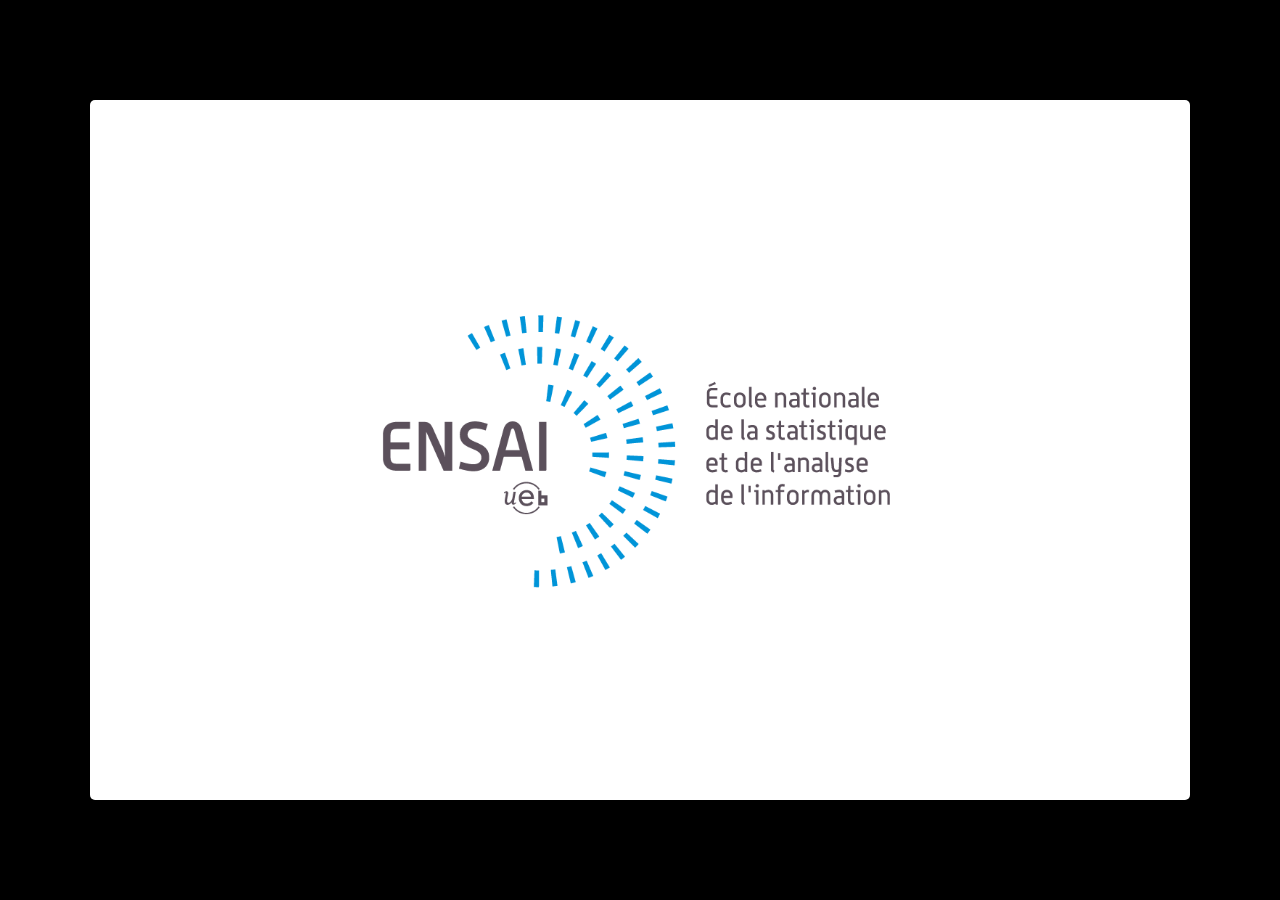
==== index.html @ 965cf48f "publishing deck" ====
<!DOCTYPE html>
<html>
<head>
  <title>Introduction à la Data Science</title>
  <meta charset="utf-8">
  <meta name="description" content="Introduction à la Data Science">
  <meta name="author" content="Matthias Oehler">
  <meta name="generator" content="slidify" />
  <meta name="apple-mobile-web-app-capable" content="yes">
  <meta http-equiv="X-UA-Compatible" content="chrome=1">
  <link rel="stylesheet" href="libraries/frameworks/io2012/css/default.css" media="all" >
  <link rel="stylesheet" href="libraries/frameworks/io2012/css/phone.css" 
    media="only screen and (max-device-width: 480px)" >
  <link rel="stylesheet" href="libraries/frameworks/io2012/css/slidify.css" >
  <link rel="stylesheet" href="libraries/highlighters/highlight.js/css/tomorrow.css" />
  <base target="_blank"> <!-- This amazingness opens all links in a new tab. -->  <link rel=stylesheet href="libraries/widgets/bootstrap/css/bootstrap.css"></link>
<link rel=stylesheet href="./assets/css/bootstrap3fix.css"></link>
<link rel=stylesheet href="./assets/css/font-awesome.css"></link>
<link rel=stylesheet href="./assets/css/font-awesome.min.css"></link>
<link rel=stylesheet href="./assets/css/latto-font.css"></link>
<link rel=stylesheet href="./assets/css/mkz.css"></link>
<link rel=stylesheet href="./assets/css/quotes.css"></link>
<link rel=stylesheet href="./assets/css/ribbons.css"></link>

  
  <!-- Grab CDN jQuery, fall back to local if offline -->
  <script src="http://ajax.aspnetcdn.com/ajax/jQuery/jquery-1.7.min.js"></script>
  <script>window.jQuery || document.write('<script src="libraries/widgets/quiz/js/jquery.js"><\/script>')</script> 
  <script data-main="libraries/frameworks/io2012/js/slides" 
    src="libraries/frameworks/io2012/js/require-1.0.8.min.js">
  </script>
  
  

</head>
<body style="opacity: 0">
  <slides class="layout-widescreen">
    
    <!-- LOGO SLIDE -->
      <slide class="nobackground">
    <article class="flexbox vcenter">
      <span>
        <img width='600px' src="assets/img/logo_ensai.png">
      </span>
    </article>
  </slide>
    <slide class="title-slide segue nobackground">
  <aside class="gdbar">
    <img src="assets/img/logods.png">
  </aside>
  <hgroup class="auto-fadein">
    <h1>Introduction à la Data Science</h1>
    <h2>Année scolaire 2014-2015</h2>
    <p>Matthias Oehler<br/>Vice Président Data @Makazi</p>
  </hgroup>
    <a href="https://github.com/oehlr/intro-datascience/zipball/gh-pages" class="example">
     Download
    </a>
  <article></article>  
</slide>
    

    <!-- SLIDES -->
    <slide class="" id="slide-1" style="background:;">
  <hgroup>
    <h2>Sommaire - Session 1</h2>
  </hgroup>
  
  <div class="slide-description">
    <p><p>Voici une description qui ne se repete pas</p></p>
  </div>
  
  <article data-timings="">
    
      

<div class="row-fluid show-grid" style="height:100%;">
  <div class="span3" style="height:100%;">
    <div class="thumbnail" style="height:100%; border:0px solid gray">
      <img alt="100%x200" src="assets/img/book.png" style="transform:scale(0.75);height:200px;display: block;">
      <div class="caption">
        <h3>1- REVOLUTION</h3>
        <p>La Data science, c&#39;est quoi exactement et quelles sont les diciplines auquelles cela fait référence ?</p>

      </div>
    </div>
  </div>
  <div class="span3" style="height:100%;">
    <div class="thumbnail" style="height:100%; border:0px solid gray">
      <img alt="100%x200" src="assets/img/cycle.png" style="transform:scale(0.75);height:200px;display: block;">
      <div class="caption">
        <h3>2- FONDAMENTAUX</h3>
        <p>La Data science, c&#39;est quoi exactement et quelles sont les diciplines auquelles cela fait référence ?</p>

      </div>
    </div>
  </div>
  <div class="span3" style="height:100%;">
    <div class="thumbnail" style="height:100%; border:0px solid gray">
      <img alt="100%x200" src="assets/img/zip.png" style="transform:scale(0.75);height:200px;display: block;">
      <div class="caption">
        <h3>3- PROCESS</h3>
        <p>La Data science, c&#39;est quoi exactement et quelles sont les diciplines auquelles cela fait référence ?</p>

      </div>
    </div>
  </div>
  <div class="span3" style="height:100%;">
    <div class="thumbnail" style="height:100%; border:0px solid gray">
      <img alt="100%x200" src="assets/img/database.png" style="transform:scale(0.75);height:200px;display: block;">
      <div class="caption">
        <h3>4- PRODUIT</h3>
        <p>La Data science, c&#39;est quoi exactement et quelles sont les diciplines auquelles cela fait référence ?</p>

      </div>
    </div>
  </div>
</div>
  </article>
  <!-- Presenter Notes -->
</slide>

<slide class="section-slide" id="slide-2" style="background-color:#00B7BE;">
  <div class="row-fluid" style="background-color:rgba(255,255,255,0.25);margin:10%;width:80%;height:60%;">
    <div class="row-fluid" style="height:10%;"></div>
    <div class="row-fluid" style="height:40%;">
        <center><img alt="75%x75%" class="img75 auto-fadein" src="assets/img/white_nuclearidea.png" style="height: 150px; display: block;"></center>
    </div>
    <div class="row-fluid" style="height:50%;">
      <center>
        <hgroup class="auto-fadein">
          <h1>DATA REVOLUTION</h1>
          
        </hgroup>
      </center>
    </div>
  </div>
</slide>

<slide class="" id="slide-3" style="background:;">
  <hgroup>
    <h2>Qui a besoin de Data Science ?</h2>
  </hgroup>
  
  <div class="slide-description">
    <p></p>
  </div>
  
  <article data-timings="">
    <p><center>
<img width="70%" alt="DataScienceDisciplines" src="assets/img/bor55.png" />
</center></p>

  </article>
  <!-- Presenter Notes -->
</slide>

<slide class="" id="slide-4" style="background:;">
  <hgroup>
    <h2>Data Science : qu&#39;est ce que c&#39;est exactement ?</h2>
  </hgroup>
  
  <div class="slide-description">
    <p>Ici vient la description de la slide en quelques mots.Ici vient la description de la slide en quelques mots.Ici vient la description de la slide en quelques mots.</p>
  </div>
  
  <article data-timings="">
    <p><center>
  <a title="By Calvin.Andrus (Own work) [CC-BY-SA-3.0 (http://creativecommons.org/licenses/by-sa/3.0)], via Wikimedia Commons" href="http://commons.wikimedia.org/wiki/File%3ADataScienceDisciplines.png">
    <img width="70%" alt="DataScienceDisciplines" src="http://upload.wikimedia.org/wikipedia/commons/4/44/DataScienceDisciplines.png"/>
  </a>
</center></p>

  </article>
  <!-- Presenter Notes -->
</slide>

<slide class="" id="slide-5" style="background:;">
  <hgroup>
    <h2>Domaines d&#39;applications</h2>
  </hgroup>
  
  <div class="slide-description">
    <p><p>Ici vient la description de la slide en quelques mots.Ici vient la description de la slide en quelques mots.Ici vient la description de la slide en quelques mots.</p></p>
  </div>
  
  <article data-timings="">
    <p><img src="assets/fig/domainplot.png" title="plot of chunk domainplot" alt="plot of chunk domainplot" style="display: block; margin: auto;" /></p>

  </article>
  <!-- Presenter Notes -->
</slide>

<slide class="" id="slide-6" style="background:;">
  <hgroup>
    <h2>Langages de programmation utilisés</h2>
  </hgroup>
  
  <div class="slide-description">
    <p><p>Ici vient la description de la slide en quelques mots.Ici vient la description de la slide en quelques mots.Ici vient la description de la slide en quelques mots.</p></p>
  </div>
  
  <article data-timings="">
    <p><img src="assets/fig/languageplot.png" title="plot of chunk languageplot" alt="plot of chunk languageplot" style="display: block; margin: auto;" /></p>

  </article>
  <!-- Presenter Notes -->
</slide>

<slide class="" id="slide-7" style="background:;">
  <hgroup>
    <h2>Les grandes familles d&#39;algorithmes</h2>
  </hgroup>
  
  <div class="slide-description">
    <p><p>Voici une description qui ne se repete pas</p></p>
  </div>
  
  <article data-timings="">
    
      
<div class="row-fluid show-grid" style="height:100%;">
  <div class="span4" style="height:100%;">
    <div class="panel panel-primary" style="height:95%;">
      <div class="panel-heading">
        <h3 class="panel-title">Supervisés</h3>
      </div>
      <div class="panel-body">
        <ul class = "build incremental">
<li>Regression</li>
<li>Decision Trees</li>
<li>Neural Nets</li>
<li>SVM</li>
<li>Bayesian Nets</li>
<li>Genetic Algorithms</li>
<li>Rules induction</li>
<li>Autres ...</li>
</ul>

      </div>
    </div>
  </div>
  <div class="span4" style="height:100%;">
    <div class="panel panel-primary" style="height:95%;">
      <div class="panel-heading">
        <h3 class="panel-title">Non Supervisés</h3>
      </div>
      <div class="panel-body">
        <ul class = "build incremental">
<li>ACP</li>
<li>ACM</li>
<li>Kohonen</li>
<li>Text mining</li>
<li>Bayesian Nets</li>
<li>Social Network</li>
<li>Autres ...</li>
</ul>

      </div>
    </div>
  </div>
  <div class="span4" style="height:100%;">
    <div class="panel panel-primary" style="height:95%;">
      <div class="panel-heading">
        <h3 class="panel-title">Associations</h3>
      </div>
      <div class="panel-body">
        <ul class = "build incremental">
<li>Association rules</li>
<li>Social Networks</li>
<li>Link Analysis</li>
<li>Collaborative filtering</li>
<li>Look alike</li>
<li>Autres ...</li>
</ul>

      </div>
    </div>
  </div>
</div>
  </article>
  <!-- Presenter Notes -->
</slide>

<slide class="" id="slide-8" style="background:;">
  <hgroup>
    <h2>Utilisation des algorithmes</h2>
  </hgroup>
  
  <div class="slide-description">
    <p><p>Ici vient la description de la slide en quelques mots.Ici vient la description de la slide en quelques mots.Ici vient la description de la slide en quelques mots.</p></p>
  </div>
  
  <article data-timings="">
    <p><img src="assets/fig/methodeplot.png" title="plot of chunk methodeplot" alt="plot of chunk methodeplot" style="display: block; margin: auto;" /></p>

  </article>
  <!-- Presenter Notes -->
</slide>

<slide class="section-slide" id="slide-9" style="background-color:#FE5745;">
  <div class="row-fluid" style="background-color:rgba(255,255,255,0.25);margin:10%;width:80%;height:60%;">
    <div class="row-fluid" style="height:10%;"></div>
    <div class="row-fluid" style="height:40%;">
        <center><img alt="75%x75%" class="img75 auto-fadein" src="assets/img/book_white.png" style="height: 150px; display: block;"></center>
    </div>
    <div class="row-fluid" style="height:50%;">
      <center>
        <hgroup class="auto-fadein">
          <h1>Data fondamentaux</h1>
          
        </hgroup>
      </center>
    </div>
  </div>
</slide>

<slide class="" id="slide-10" style="background:;">
  <hgroup>
    <h2>Environnements techniques</h2>
  </hgroup>
  
  <div class="slide-description">
    <p><p>Voici une description qui ne se repete pas</p></p>
  </div>
  
  <article data-timings="">
    


<div class="row-fluid" style="height:30%; margin-bottom:2%">
  <div class="span2" style="height:100%">
    <img alt="75%x75%" class="img75" src="assets/img/cloud.png" style="height: 100%; width: 100%; display: block;">
  </div>
  <div class="span10" style="height:100%; padding-left:10px; border-left:2px solid gray;">
    <h3>Cloud computing</h3>
    <p>IaaS, PaaS, SaaS, DaaS : comment tout est devenu un &quot;Service&quot; stocké dans les nuages.</p>

  </div>
</div>
<div class="row-fluid" style="height:30%; margin-bottom:2%">
  <div class="span2" style="height:100%">
    <img alt="75%x75%" class="img75" src="assets/img/node.png" style="height: 100%; width: 100%; display: block;">
  </div>
  <div class="span10" style="height:100%; padding-left:10px; border-left:2px solid gray;">
    <h3>Systemes distribués &amp; Map reduce</h3>
    <p>Hadoop, HDFS, Hive, MapR : comment faire basculer les traitements analytics sur une architecture scalable.</p>

  </div>
</div>
<div class="row-fluid" style="height:30%; margin-bottom:2%">
  <div class="span2" style="height:100%">
    <img alt="75%x75%" class="img75" src="assets/img/db.png" style="height: 100%; width: 100%; display: block;">
  </div>
  <div class="span10" style="height:100%; padding-left:10px; border-left:2px solid gray;">
    <h3>NoSQL</h3>
    <p>Big Table, MongoDB, Hbase, CouchDB : comment les sytemes de gestion de base de données ont ils évolués.</p>

  </div>
</div>
  </article>
  <!-- Presenter Notes -->
</slide>

<slide class="" id="slide-11" style="background:;">
  <hgroup>
    <h2>Le Cloud Computing</h2>
  </hgroup>
  
  <div class="slide-description">
    <p><p>Voici une description qui ne se repete pas</p></p>
  </div>
  
  <article data-timings="">
    
      
<div class="row-fluid show-grid" style="height:100%;">
  <div class="span8" style="height:100%;">
      <h3></h3>
      <p><center>
<img width="75%" alt="cloud" src="assets/img/cloud.jpg" />
</center></p>

  </div>
  <div class="span4" style="height:100%;">
      <h3></h3>
      <h4 class="content-title">Grand public :</h4>

<ul>
<li>Gmail</li>
<li>Dropbox</li>
<li>iCloud</li>
<li>Flickr</li>
<li>et des centaines...</li>
</ul>

<h4 class="content-title">Data sciences :</h4>

<ul>
<li><a href="https://rstudio-dev.rm-rf.io:1480/">RStudio</a></li>
<li>yhat</li>
<li>Dataiku</li>
<li>autre ?</li>
</ul>

  </div>
</div>
  </article>
  <!-- Presenter Notes -->
</slide>

<slide class="" id="slide-12" style="background:;">
  <hgroup>
    <h2>Le Cloud Computing et la Data science</h2>
  </hgroup>
  
  <div class="slide-description">
    <p><p>Avantages et inconvenients du cloud computing pour la Data science</p></p>
  </div>
  
  <article data-timings="">
    


<div class="row-fluid" style="height:45%; margin-bottom:2%">
  <div class="bs-callout bs-callout-success" style="height:100%; padding:0; padding-left:10px;">
    <h3>Avantages</h3>
    <ul>
<li>Simplicité de mise en place ne necessitant qu&#39;une très faible intervention des services technique </li>
<li>Bénéficier d&#39;une puissance de calcul elastique grâce à la virtualisation</li>
<li>Maitrise des couts grâce au &quot;Pay per use&quot;</li>
<li>Pouvoir accéder à ses algorithmes où que l&#39;on soit</li>
</ul>

  </div>
</div>
<div class="row-fluid" style="height:45%; margin-bottom:2%">
  <div class="bs-callout bs-callout-danger" style="height:100%; padding:0; padding-left:10px;">
    <h3>Inconvénients</h3>
    <ul>
<li>Couteux sur le long terme (abonnement), même si la logique de calcul est assez complexe (electricité, maintenance, renouvellement de park, ...)</li>
<li>Dépendance forte à un tiers</li>
<li>Pour des questions juridiques, l&#39;utilisation du cloud computing peut être tout simplement impossible</li>
</ul>

  </div>
</div>
  </article>
  <!-- Presenter Notes -->
</slide>

<slide class="" id="slide-13" style="background:;">
  <hgroup>
    <h2>Systemes distribués &amp; Map Reduce</h2>
  </hgroup>
  
  <div class="slide-description">
    <p><p>Vue conceptuelle</p></p>
  </div>
  
  <article data-timings="">
    <p><center>
<img width="70%" alt="DataScienceDisciplines" src="http://www.glennklockwood.com/di/mapreduce-workflow.png" />
</center></p>

  </article>
  <!-- Presenter Notes -->
</slide>

<slide class="" id="slide-14" style="background:;">
  <hgroup>
    <h2>Les environnements distribués et la Data science</h2>
  </hgroup>
  
  <div class="slide-description">
    <p><p>Avantages et inconvenients du distribué pour la Data science</p></p>
  </div>
  
  <article data-timings="">
    


<div class="row-fluid" style="height:45%; margin-bottom:2%">
  <div class="bs-callout bs-callout-success" style="height:100%; padding:0; padding-left:10px;">
    <h3>Avantages</h3>
    <ul>
<li>Possibilité de stoquer et exploiter une volumétrie de donnée gigantesque () autant de descripteur pouvant service à un modèle prédictif)</li>
<li>La volumétrie des données n&#39;est plus réellement un problème. Les algorithmes fonctionnant sur 1 000 lignes fonctionneront sur 10<sup>9</sup> lignes</li>
<li>Emergence de nouvelles approches méthodologiques et de nouveaux algorithmes</li>
</ul>

  </div>
</div>
<div class="row-fluid" style="height:45%; margin-bottom:2%">
  <div class="bs-callout bs-callout-danger" style="height:100%; padding:0; padding-left:10px;">
    <h3>Inconvénients</h3>
    <ul>
<li>Le stockage de la données a repris l&#39;avantage sur l&#39;analyse des données. Une données bien souvent inexploitable en l&#39;état et bien trop mal struturée.</li>
<li>Quid de la pertinence d&#39;utiliser un si gros volume de données vs. des échantillonages</li>
<li>Demande bien souvent une refonte complète des algorithmes traditionnels pour fonctionner en distribué</li>
</ul>

  </div>
</div>
  </article>
  <!-- Presenter Notes -->
</slide>

<slide class="" id="slide-15" style="background:;">
  <hgroup>
    <h2>Les bases de données NoSQL</h2>
  </hgroup>
  
  <div class="slide-description">
    <p><p>Les base de données NoSQL ont été spécialement conçu pour fournir des solutions de stockage de données de hautes performances et évolutives</p></p>
  </div>
  
  <article data-timings="">
    
      
<div class="row-fluid show-grid" style="height:100%;">
  <div class="span5" style="height:100%;">
      <h3>Pourquoi le NoSQL ?</h3>
      <ul>
<li>Une solution &quot;simple&quot; pour répondre aux problématiques de volumétrie et de non structuration de la donnée.</li>
</ul>

<p><br /></p>

<ul>
<li>Moyennant certains compromis sur les fondements mêmes des SGBD :

<ul>
<li> Atomicité</li>
<li> Consistence</li>
<li> Durabilité</li>
</ul></li>
</ul>

<p><br /></p>

<ul>
<li><b>Objectifs</b> : Scalabilité et haute disponibilité</li>
</ul>

  </div>
  <div class="span1" style="height:100%;">
      <h3></h3>
      
  </div>
  <div class="span5" style="height:100%;">
      <h3>Grandes familles des BDD NoSQL :</h3>
      <ul>
<li><p><b>Clé / valeur</b> : Ex. <a href="http://try.redis.io/">Redis</a></p></li>
<li><p><b>Orientées documents</b> : Ex. <a href="http://www.mongodb.org/">MongoDB</a></p></li>
<li><p><b>Orientées graphes</b> : Ex. <a href="http://neo4j.com/">Neo4J</a></p></li>
<li><p><b>Orientées colonnes</b> : Ex. <a href="http://cassandra.apache.org/">Cassandra</a> </p></li>
</ul>

<p>La grande majorité de ces projets sont en Open Source, voir gratuit. Profitez en !</p>

  </div>
  <div class="span1" style="height:100%;">
      <h3></h3>
      
  </div>
</div>
  </article>
  <!-- Presenter Notes -->
</slide>

<slide class="" id="slide-16" style="background:;">
  <hgroup>
    <h2>Les BDD NoSQL et la Data science</h2>
  </hgroup>
  
  <div class="slide-description">
    <p><p>Avantages et inconvenients du distribué pour la Data science</p></p>
  </div>
  
  <article data-timings="">
    


<div class="row-fluid" style="height:45%; margin-bottom:2%">
  <div class="bs-callout bs-callout-success" style="height:100%; padding:0; padding-left:10px;">
    <h3>Avantages</h3>
    <ul>
<li>Scalabilité</li>
<li>Données non structurée</li>
<li>Données naturellemnt connecté (réseaux sociaux)</li>
</ul>

  </div>
</div>
<div class="row-fluid" style="height:45%; margin-bottom:2%">
  <div class="bs-callout bs-callout-danger" style="height:100%; padding:0; padding-left:10px;">
    <h3>Inconvénients</h3>
    <ul>
<li>Gère mal les relations</li>
<li>Pas de oncsistence</li>
<li>Besoin de requetage forts (schemaless) ou complexe</li>
</ul>

  </div>
</div>
  </article>
  <!-- Presenter Notes -->
</slide>

<slide class="segue quote dark" id="slide-17" style="background:;">
  
  <div class="slide-description">
    <p></p>
  </div>
  
  <article data-timings="">
    <p><q>Un data scientist est meilleur en statistique que n&#39;importe quel développeur et meilleur en développement que n&#39;importe quel statisticien</q></p>

<style>
.dark q {
  color: white;
}
</style>

  </article>
  <!-- Presenter Notes -->
</slide>

<slide class="section-slide" id="slide-18" style="background-color:#FBCEB6;">
  <div class="row-fluid" style="background-color:rgba(255,255,255,0.25);margin:10%;width:80%;height:60%;">
    <div class="row-fluid" style="height:10%;"></div>
    <div class="row-fluid" style="height:40%;">
        <center><img alt="75%x75%" class="img75 auto-fadein" src="assets/img/cycle_white.png" style="height: 150px; display: block;"></center>
    </div>
    <div class="row-fluid" style="height:50%;">
      <center>
        <hgroup class="auto-fadein">
          <h1>Data process</h1>
          
        </hgroup>
      </center>
    </div>
  </div>
</slide>

<slide class="" id="slide-19" style="background:;">
  <hgroup>
    <h2>Processus Data mining</h2>
  </hgroup>
  
  <div class="slide-description">
    <p></p>
  </div>
  
  <article data-timings="">
    <p><center>
<img width="55%" alt="DataScienceDisciplines" src="assets/img/crispdm.png" />
</center></p>

  </article>
  <!-- Presenter Notes -->
</slide>

<slide class="" id="slide-20" style="background:;">
  <hgroup>
    <h2>Processus Data Science</h2>
  </hgroup>
  
  <div class="slide-description">
    <p></p>
  </div>
  
  <article data-timings="">
    <p><center>
<img width="70%" alt="DataScienceDisciplines" src="assets/img/Data_visualization_process_v1.png" />
</center></p>

  </article>
  <!-- Presenter Notes -->
</slide>

<slide class="segue quote white" id="slide-21" style="background:;">
  
  <div class="slide-description">
    <p></p>
  </div>
  
  <article data-timings="">
    <p><q>Passer d&#39;une analyse <br /> à un <b>produit</b></q></p>

<style>
.dark q {
  color: white;
}
</style>

  </article>
  <!-- Presenter Notes -->
</slide>

<slide class="section-slide" id="slide-22" style="background-color:#7F7FCF;">
  <div class="row-fluid" style="background-color:rgba(255,255,255,0.25);margin:10%;width:80%;height:60%;">
    <div class="row-fluid" style="height:10%;"></div>
    <div class="row-fluid" style="height:40%;">
        <center><img alt="75%x75%" class="img75 auto-fadein" src="assets/img/chart_white.png" style="height: 150px; display: block;"></center>
    </div>
    <div class="row-fluid" style="height:50%;">
      <center>
        <hgroup class="auto-fadein">
          <h1>DATA PRODUCT</h1>
          
        </hgroup>
      </center>
    </div>
  </div>
</slide>

<slide class="" id="slide-23" style="background:;">
  <hgroup>
    <h2>Qu&#39;est ce qu&#39;un Data Product</h2>
  </hgroup>
  
  <div class="slide-description">
    <p><p>Dans un contexte ou les algorithmes sont de plus en plus utilisés au quotidien il devient indispensable de suivre une logique 'produit'</p></p>
  </div>
  
  <article data-timings="">
    <ul>
<li>Au dela d&#39;une simple analyse statistique, le Data Product à pour vocation d&#39;ètre <b>réutilisé, partagé, mesuré, amélioré</b>

<ul>
<li><b>Réutilisé</b> : Capitaliser sur un travail déjà effectué, rentabiliser le temps passé (R&amp;D) <br /><br /></li>
<li><b>Partagé</b> : Les outils aujourd&#39;hui permettent le travail collaboratif très simplement <br /><br /></li>
<li><b>Mesuré</b> : Souvent vu comme des &quot;boites noires&quot;, les algorithmes mathématiques doivent ètre transparent et founir un maximum d&#39;information sur leurs propre fonctionnement <br /><br /></li>
<li><b>Amélioré</b> : En continu les algorithmes doivent être suivi, amélioré, optimisé afin de délivrer les meilleurs performances  <br /><br /></li>
</ul></li>
</ul>

  </article>
  <!-- Presenter Notes -->
</slide>

<slide class="" id="slide-24" style="background:;">
  <hgroup>
    <h2>Quelques exemples de Data Product</h2>
  </hgroup>
  
  <div class="slide-description">
    <p>Moteur de recommandation sur site</p>
  </div>
  
  <article data-timings="">
    <p><center>
    <img width="50%" alt="fitbit" src="assets/img/macys-retargeting.png"/>
</center></p>

  </article>
  <!-- Presenter Notes -->
</slide>

<slide class="" id="slide-25" style="background:;">
  <hgroup>
    <h2>Quelques exemples de Data Product</h2>
  </hgroup>
  
  <div class="slide-description">
    <p>Moteur de suggestion</p>
  </div>
  
  <article data-timings="">
    <p><center>
    <img width="50%" alt="fitbit" src="assets/img/linkedin.jpg"/>
</center></p>

  </article>
  <!-- Presenter Notes -->
</slide>

<slide class="" id="slide-26" style="background:;">
  <hgroup>
    <h2>Quelques exemples de Data Product</h2>
  </hgroup>
  
  <div class="slide-description">
    <p>Recherche d'image similaire</p>
  </div>
  
  <article data-timings="">
    <p><center>
    <img width="50%" alt="fitbit" src="assets/img/similar.jpg"/>
</center></p>

  </article>
  <!-- Presenter Notes -->
</slide>

<slide class="" id="slide-27" style="background:;">
  <hgroup>
    <h2>Quelques exemples de Data Product</h2>
  </hgroup>
  
  <div class="slide-description">
    <p>Recherche d'image similaire</p>
  </div>
  
  <article data-timings="">
    <p><center>
    <img width="50%" alt="fitbit" src="assets/img/shazam.jpg"/>
</center></p>

  </article>
  <!-- Presenter Notes -->
</slide>

<slide class="" id="slide-28" style="background:;">
  <hgroup>
    <h2>Quelques exemples de Data Product</h2>
  </hgroup>
  
  <div class="slide-description">
    <p>Recherche d'image similaire</p>
  </div>
  
  <article data-timings="">
    <p><center>
    <img width="50%" alt="fitbit" src="assets/img/chic-type.jpg"/>
</center></p>

  </article>
  <!-- Presenter Notes -->
</slide>

<slide class="" id="slide-29" style="background:;">
  <hgroup>
    <h2>Quelques exemples de Data Product</h2>
  </hgroup>
  
  <div class="slide-description">
    <p>Recherche d'image similaire</p>
  </div>
  
  <article data-timings="">
    <p><center>
    <img width="50%" alt="fitbit" src="assets/img/netflix.jpg"/>
</center></p>

  </article>
  <!-- Presenter Notes -->
</slide>

<slide class="" id="slide-30" style="background:;">
  <hgroup>
    <h2>Quelques exemples de Data Product</h2>
  </hgroup>
  
  <div class="slide-description">
    <p>Recherche d'image similaire</p>
  </div>
  
  <article data-timings="">
    <p><center>
    <img width="50%" alt="fitbit" src="assets/img/google-now-cards.jpg"/>
</center></p>

  </article>
  <!-- Presenter Notes -->
</slide>

<slide class="" id="slide-31" style="background:;">
  <hgroup>
    <h2>Quelques exemples de Data Product</h2>
  </hgroup>
  
  <div class="slide-description">
    <p></p>
  </div>
  
  <article data-timings="">
    <p><center>
    <img width="70%" alt="fitbit" src="assets/img/fitbit.jpg"/>
</center></p>

  </article>
  <!-- Presenter Notes -->
</slide>

<slide class="thank-you-slide segue" id="slide-32" style="background:;">
  <aside class="gdbar right"><img src="assets/img/logods.png"></aside>
  <article class="flexbox vleft auto-fadein">
    <h2>Merci</h2>
    <span style="color:#FFF"><div stype="color:#FFFFFF">Pour plus d'information, contactez moi !</div>
</span>
  </article>

  <p class="auto-fadein" data-config-contact="">
    <span>email</span><a href="moehler@makazi.com">moehler@makazi.com</a><br>
    <span>github</span><a href="https://github.com/OehlR">https://github.com/OehlR</a><br>
  </p>
</slide>
<slide class="" id="slide-33" style="background:;">
  <hgroup>
    <h2>titre</h2>
  </hgroup>
  
  <div class="slide-description">
    <p></p>
  </div>
  
  <article data-timings="">
    <p><span class="label label-default">Default</span>
<span class="label label-primary">Primary</span>
<span class="label label-success">Success</span>
<span class="label label-info">Info</span>
<span class="label label-warning">Warning</span>
<span class="label label-danger">Danger</span></p>

  </article>
  <!-- Presenter Notes -->
</slide>

<slide class="" id="slide-34" style="background:;">
  <hgroup>
    <h2>Alert</h2>
  </hgroup>
  
  <div class="slide-description">
    <p></p>
  </div>
  
  <article data-timings="">
    <div class="alert alert-success" role="alert"><b>Well done!</b> You successfully read this important alert message.</div>

<div class="alert alert-info" role="alert">Heads up! This alert needs your attention, but it's not super important.</div>

<div class="alert alert-warning" role="alert">Warning! Better check yourself, you're not looking too good.</div>

<div class="alert alert-danger" role="alert">Oh snap! Change a few things up and try submitting again. <a href=""  class="alert-link">With link</a></div>

  </article>
  <!-- Presenter Notes -->
</slide>

<slide class="" id="slide-35" style="background:;">
  <hgroup>
    <h2>Panel</h2>
  </hgroup>
  
  <div class="slide-description">
    <p></p>
  </div>
  
  <article data-timings="">
    <div class="panel panel-primary">
  <div class="panel-heading">
    <h4 class="panel-title">Panel title</h4>
  </div>
  <div class="panel-body">
    <p>Panel content</p>
  </div>
</div>

<div class="panel panel-success">
  <div class="panel-heading">
    <h4 class="panel-title">Panel title</h4>
  </div>
  <div class="panel-body">
    <p>Panel content</p>
  </div>
</div>

<div class="panel panel-info">
  <div class="panel-heading">
    <h4 class="panel-title">Panel title</h4>
  </div>
  <div class="panel-body">
    <p>Panel content</p>
  </div>
</div>

<div class="panel panel-warning">
  <div class="panel-heading">
    <h4 class="panel-title">Panel title</h4>
  </div>
  <div class="panel-body">
    <p>Panel content</p>
  </div>
</div>

<div class="panel panel-danger">
  <div class="panel-heading">
    <h4 class="panel-title">Panel title</h4>
  </div>
  <div class="panel-body">
    <p>Panel content</p>
  </div>
</div>

  </article>
  <!-- Presenter Notes -->
</slide>

<slide class="" id="slide-36" style="background:;">
  <hgroup>
    <h2>2 rows and 3 columns</h2>
  </hgroup>
  
  <div class="slide-description">
    <p></p>
  </div>
  
  <article data-timings="">
    
<div class="row-fluid show-grid" style="height:40%;">
  <div class="span4" style="height:100%;"> contest
    <!--Sidebar content-->
  </div>
  <div class="span4" style="height:100%;"> side
    <!--Body content-->
  </div>
  <div class="span4" style="height:100%;"> side
    <!--Body content-->
  </div>
</div>
<div class="row-fluid show-grid" style="height:60%;">
  <div class="span4" style="height:100%;"> contest
    <!--Sidebar content-->
  </div>
  <div class="span4" style="height:100%;"> side
    <!--Body content-->
  </div>
  <div class="span4" style="height:100%;"> side
    <!--Body content-->
  </div>
</div>
  </article>
  <!-- Presenter Notes -->
</slide>

<slide class="" id="slide-37" style="background:;">
  <hgroup>
    <h2>Grid</h2>
  </hgroup>
  
  <div class="slide-description">
    <p></p>
  </div>
  
  <article data-timings="">
    
<div class="row-fluid" style="height:17%">
    <div class="span2" style="height:100%">&nbsp;</div>
    <div class="span2" style="height:100%">&nbsp;</div>
    <div class="span2" style="height:100%">&nbsp;</div>
    <div class="span2" style="height:100%">&nbsp;</div>
    <div class="span2" style="height:100%">&nbsp;</div>
    <div class="span2" style="height:100%">&nbsp;</div>
</div>
<div class="row-fluid" style="height:17%">
    <div class="span2" style="height:100%">&nbsp;</div>
    <div class="span2" style="height:100%">&nbsp;</div>
    <div class="span2" style="height:100%">&nbsp;</div>
    <div class="span2" style="height:100%">&nbsp;</div>
    <div class="span2" style="height:100%">&nbsp;</div>
    <div class="span2" style="height:100%">&nbsp;</div>
</div>

<div class="row-fluid" style="height:17%">
    <div class="span2" style="height:100%">&nbsp;</div>
    <div class="span2" style="height:100%">&nbsp;</div>
    <div class="span2" style="height:100%">&nbsp;</div>
    <div class="span2" style="height:100%">&nbsp;</div>
    <div class="span2" style="height:100%">&nbsp;</div>
    <div class="span2" style="height:100%">&nbsp;</div>
</div>

<div class="row-fluid" style="height:17%">
    <div class="span2" style="height:100%">&nbsp;</div>
    <div class="span2" style="height:100%">&nbsp;</div>
    <div class="span2" style="height:100%">&nbsp;</div>
    <div class="span2" style="height:100%">&nbsp;</div>
    <div class="span2" style="height:100%">&nbsp;</div>
    <div class="span2" style="height:100%">&nbsp;</div>
</div>

<div class="row-fluid" style="height:17%">
    <div class="span2" style="height:100%">&nbsp;</div>
    <div class="span2" style="height:100%">&nbsp;</div>
    <div class="span2" style="height:100%">&nbsp;</div>
    <div class="span2" style="height:100%">&nbsp;</div>
    <div class="span2" style="height:100%">&nbsp;</div>
    <div class="span2" style="height:100%">&nbsp;</div>
</div>

<div class="row-fluid" style="height:17%">
    <div class="span2" style="height:100%">&nbsp;</div>
    <div class="span2" style="height:100%">&nbsp;</div>
    <div class="span2" style="height:100%">&nbsp;</div>
    <div class="span2" style="height:100%">&nbsp;</div>
    <div class="span2" style="height:100%">&nbsp;</div>
    <div class="span2" style="height:100%">&nbsp;</div>
</div>

  </article>
  <!-- Presenter Notes -->
</slide>

<slide class="" id="slide-38" style="background:;">
  
  <div class="slide-description">
    <p></p>
  </div>
  
  <article data-timings="">
    
  </article>
  <!-- Presenter Notes -->
</slide>

    <slide class="backdrop"></slide>
  </slides>
  <div class="pagination pagination-small" id='io2012-ptoc' style="display:none;">
    <ul>
      <li>
      <a href="#" target="_self" rel='tooltip' 
        data-slide=1 title='Sommaire - Session 1'>
         1
      </a>
    </li>
    <li>
      <a href="#" target="_self" rel='tooltip' 
        data-slide=2 title='DATA REVOLUTION'>
         2
      </a>
    </li>
    <li>
      <a href="#" target="_self" rel='tooltip' 
        data-slide=3 title='Qui a besoin de Data Science ?'>
         3
      </a>
    </li>
    <li>
      <a href="#" target="_self" rel='tooltip' 
        data-slide=4 title='Data Science : qu&#39;est ce que c&#39;est exactement ?'>
         4
      </a>
    </li>
    <li>
      <a href="#" target="_self" rel='tooltip' 
        data-slide=5 title='Domaines d&#39;applications'>
         5
      </a>
    </li>
    <li>
      <a href="#" target="_self" rel='tooltip' 
        data-slide=6 title='Langages de programmation utilisés'>
         6
      </a>
    </li>
    <li>
      <a href="#" target="_self" rel='tooltip' 
        data-slide=7 title='Les grandes familles d&#39;algorithmes'>
         7
      </a>
    </li>
    <li>
      <a href="#" target="_self" rel='tooltip' 
        data-slide=8 title='Utilisation des algorithmes'>
         8
      </a>
    </li>
    <li>
      <a href="#" target="_self" rel='tooltip' 
        data-slide=9 title='Data fondamentaux'>
         9
      </a>
    </li>
    <li>
      <a href="#" target="_self" rel='tooltip' 
        data-slide=10 title='Environnements techniques'>
         10
      </a>
    </li>
    <li>
      <a href="#" target="_self" rel='tooltip' 
        data-slide=11 title='Le Cloud Computing'>
         11
      </a>
    </li>
    <li>
      <a href="#" target="_self" rel='tooltip' 
        data-slide=12 title='Le Cloud Computing et la Data science'>
         12
      </a>
    </li>
    <li>
      <a href="#" target="_self" rel='tooltip' 
        data-slide=13 title='Systemes distribués &amp; Map Reduce'>
         13
      </a>
    </li>
    <li>
      <a href="#" target="_self" rel='tooltip' 
        data-slide=14 title='Les environnements distribués et la Data science'>
         14
      </a>
    </li>
    <li>
      <a href="#" target="_self" rel='tooltip' 
        data-slide=15 title='Les bases de données NoSQL'>
         15
      </a>
    </li>
    <li>
      <a href="#" target="_self" rel='tooltip' 
        data-slide=16 title='Les BDD NoSQL et la Data science'>
         16
      </a>
    </li>
    <li>
      <a href="#" target="_self" rel='tooltip' 
        data-slide=17 title=''>
         17
      </a>
    </li>
    <li>
      <a href="#" target="_self" rel='tooltip' 
        data-slide=18 title='Data process'>
         18
      </a>
    </li>
    <li>
      <a href="#" target="_self" rel='tooltip' 
        data-slide=19 title='Processus Data mining'>
         19
      </a>
    </li>
    <li>
      <a href="#" target="_self" rel='tooltip' 
        data-slide=20 title='Processus Data Science'>
         20
      </a>
    </li>
    <li>
      <a href="#" target="_self" rel='tooltip' 
        data-slide=21 title=''>
         21
      </a>
    </li>
    <li>
      <a href="#" target="_self" rel='tooltip' 
        data-slide=22 title='DATA PRODUCT'>
         22
      </a>
    </li>
    <li>
      <a href="#" target="_self" rel='tooltip' 
        data-slide=23 title='Qu&#39;est ce qu&#39;un Data Product'>
         23
      </a>
    </li>
    <li>
      <a href="#" target="_self" rel='tooltip' 
        data-slide=24 title='Quelques exemples de Data Product'>
         24
      </a>
    </li>
    <li>
      <a href="#" target="_self" rel='tooltip' 
        data-slide=25 title='Quelques exemples de Data Product'>
         25
      </a>
    </li>
    <li>
      <a href="#" target="_self" rel='tooltip' 
        data-slide=26 title='Quelques exemples de Data Product'>
         26
      </a>
    </li>
    <li>
      <a href="#" target="_self" rel='tooltip' 
        data-slide=27 title='Quelques exemples de Data Product'>
         27
      </a>
    </li>
    <li>
      <a href="#" target="_self" rel='tooltip' 
        data-slide=28 title='Quelques exemples de Data Product'>
         28
      </a>
    </li>
    <li>
      <a href="#" target="_self" rel='tooltip' 
        data-slide=29 title='Quelques exemples de Data Product'>
         29
      </a>
    </li>
    <li>
      <a href="#" target="_self" rel='tooltip' 
        data-slide=30 title='Quelques exemples de Data Product'>
         30
      </a>
    </li>
    <li>
      <a href="#" target="_self" rel='tooltip' 
        data-slide=31 title='Quelques exemples de Data Product'>
         31
      </a>
    </li>
    <li>
      <a href="#" target="_self" rel='tooltip' 
        data-slide=32 title='Merci'>
         32
      </a>
    </li>
    <li>
      <a href="#" target="_self" rel='tooltip' 
        data-slide=33 title='titre'>
         33
      </a>
    </li>
    <li>
      <a href="#" target="_self" rel='tooltip' 
        data-slide=34 title='Alert'>
         34
      </a>
    </li>
    <li>
      <a href="#" target="_self" rel='tooltip' 
        data-slide=35 title='Panel'>
         35
      </a>
    </li>
    <li>
      <a href="#" target="_self" rel='tooltip' 
        data-slide=36 title='2 rows and 3 columns'>
         36
      </a>
    </li>
    <li>
      <a href="#" target="_self" rel='tooltip' 
        data-slide=37 title='Grid'>
         37
      </a>
    </li>
    <li>
      <a href="#" target="_self" rel='tooltip' 
        data-slide=38 title=''>
         38
      </a>
    </li>
  </ul>
  </div>  <!--[if IE]>
    <script 
      src="http://ajax.googleapis.com/ajax/libs/chrome-frame/1/CFInstall.min.js">  
    </script>
    <script>CFInstall.check({mode: 'overlay'});</script>
  <![endif]-->
</body>
  <!-- Load Javascripts for Widgets -->
  <script src="libraries/widgets/bootstrap/js/bootstrap.min.js"></script>
<script src="libraries/widgets/bootstrap/js/bootbox.min.js"></script>
<script src="./assets/js/bootstrap.js"></script>
<script src="./assets/js/mkz.js"></script>

  <script>  
  $(function (){ 
    $("#example").popover(); 
    $("[rel='tooltip']").tooltip(); 
  });  
  </script>  
  <!-- LOAD HIGHLIGHTER JS FILES -->
  <script src="libraries/highlighters/highlight.js/highlight.pack.js"></script>
  <script>hljs.initHighlightingOnLoad();</script>
  <!-- DONE LOADING HIGHLIGHTER JS FILES -->
   
  </html>
---- libraries/frameworks/io2012/css/default.css ----
@charset "UTF-8";

/* line 17, ../../../../../../Library/Ruby/Gems/1.8/gems/compass-0.12.1/frameworks/compass/stylesheets/compass/reset/_utilities.scss */
html, body, div, span, applet, object, iframe,
h1, h2, h3, h4, h5, h6, p, blockquote, pre,
a, abbr, acronym, address, big, cite, code,
del, dfn, em, img, ins, kbd, q, s, samp,
small, strike, strong, sub, sup, tt, var,
b, u, i, center,
dl, dt, dd, ol, ul, li,
fieldset, form, label, legend,
table, caption, tbody, tfoot, thead, tr, th, td,
article, aside, canvas, details, embed,
figure, figcaption, footer, header, hgroup,
menu, nav, output, ruby, section, summary,
time, mark, audio, video {
  margin: 0;
  padding: 0;
  border: 0;
  font-size: 100%;
  font: inherit;
  vertical-align: baseline;
}

/* line 20, ../../../../../../Library/Ruby/Gems/1.8/gems/compass-0.12.1/frameworks/compass/stylesheets/compass/reset/_utilities.scss */
body {
  line-height: 1;
}

/* line 22, ../../../../../../Library/Ruby/Gems/1.8/gems/compass-0.12.1/frameworks/compass/stylesheets/compass/reset/_utilities.scss */

ol, ul {
  list-style: none;
}


/* line 24, ../../../../../../Library/Ruby/Gems/1.8/gems/compass-0.12.1/frameworks/compass/stylesheets/compass/reset/_utilities.scss */
table {
  border-collapse: collapse;
  border-spacing: 0;
}

/* line 26, ../../../../../../Library/Ruby/Gems/1.8/gems/compass-0.12.1/frameworks/compass/stylesheets/compass/reset/_utilities.scss */
caption, th, td {
  text-align: left;
  font-weight: normal;
  vertical-align: middle;
}

/* line 28, ../../../../../../Library/Ruby/Gems/1.8/gems/compass-0.12.1/frameworks/compass/stylesheets/compass/reset/_utilities.scss */
q, blockquote {
  quotes: none;
}
/* line 101, ../../../../../../Library/Ruby/Gems/1.8/gems/compass-0.12.1/frameworks/compass/stylesheets/compass/reset/_utilities.scss */
q:before, q:after, blockquote:before, blockquote:after {
  content: "";
  content: none;
}

/* line 30, ../../../../../../Library/Ruby/Gems/1.8/gems/compass-0.12.1/frameworks/compass/stylesheets/compass/reset/_utilities.scss */
a img {
  border: none;
}

/* line 114, ../../../../../../Library/Ruby/Gems/1.8/gems/compass-0.12.1/frameworks/compass/stylesheets/compass/reset/_utilities.scss */
article, aside, details, figcaption, figure, footer, header, hgroup, menu, nav, section, summary {
  display: block;
}

/**
 * Base SlideDeck Styles
 */
/* line 48, ../scss/_base.scss */
html {
  height: 100%;
  overflow: hidden;
}

/* line 53, ../scss/_base.scss */
body {
  margin: 0;
  padding: 0;
  opacity: 0;
  height: 100%;
  min-height: 740px;
  width: 100%;
  overflow: hidden;
  color: #fff;
  -webkit-font-smoothing: antialiased;
  -moz-font-smoothing: antialiased;
  -ms-font-smoothing: antialiased;
  -o-font-smoothing: antialiased;
  -webkit-transition: opacity 800ms ease-in 100ms;
  -moz-transition: opacity 800ms ease-in 100ms;
  -ms-transition: opacity 800ms ease-in 100ms;
  -o-transition: opacity 800ms ease-in 100ms;
  transition: opacity 800ms ease-in 100ms;
}
/* line 69, ../scss/_base.scss */
body.loaded {
  opacity: 1 !important;
}

/* line 74, ../scss/_base.scss */
input, button {
  vertical-align: middle;
}

/* line 78, ../scss/_base.scss */
slides > slide[hidden] {
  display: none !important;
}

/* line 82, ../scss/_base.scss */
slides {
  width: 100%;
  height: 100%;
  position: absolute;
  left: 0;
  top: 0;
  -webkit-transform: translate3d(0, 0, 0);
  -moz-transform: translate3d(0, 0, 0);
  -ms-transform: translate3d(0, 0, 0);
  -o-transform: translate3d(0, 0, 0);
  transform: translate3d(0, 0, 0);
  -webkit-perspective: 1000;
  perspective: 1000;
  -webkit-transform-style: preserve-3d;
  transform-style: preserve-3d;
  -webkit-transition: opacity 800ms ease-in 100ms;
  -moz-transition: opacity 800ms ease-in 100ms;
  -ms-transition: opacity 800ms ease-in 100ms;
  -o-transition: opacity 800ms ease-in 100ms;
  transition: opacity 800ms ease-in 100ms;
}

/* line 94, ../scss/_base.scss */
slides > slide {
  display: block;
  position: absolute;
  overflow: hidden;
  left: 50%;
  top: 50%;
  -webkit-box-sizing: border-box;
  -moz-box-sizing: border-box;
  box-sizing: border-box;
}

/* Slide styles */
/*article.fill iframe {
  position: absolute;
  left: 0;
  top: 0;
  width: 100%;
  height: 100%;

  border: 0;
  margin: 0;

  @include border-radius(10px);

  z-index: -1;
}

slide.fill {
  background-repeat: no-repeat;
  @include background-size(cover);
}

slide.fill img {
  position: absolute;
  left: 0;
  top: 0;
  min-width: 100%;
  min-height: 100%;

  z-index: -1;
}
*/
/**
 * Theme Styles
 */
/* line 58, ../scss/default.scss */
::selection {
  color: white;
  background-color: #ffd14d;
  text-shadow: none;
}

/* line 64, ../scss/default.scss */
::-webkit-scrollbar {
  height: 16px;
  overflow: visible;
  width: 16px;
}

/* line 69, ../scss/default.scss */
::-webkit-scrollbar-thumb {
  background-color: rgba(0, 0, 0, 0.1);
  background-clip: padding-box;
  border: solid transparent;
  min-height: 28px;
  padding: 100px 0 0;
  -webkit-box-shadow: inset 1px 1px 0 rgba(0, 0, 0, 0.1), inset 0 -1px 0 rgba(0, 0, 0, 0.07);
  -moz-box-shadow: inset 1px 1px 0 rgba(0, 0, 0, 0.1), inset 0 -1px 0 rgba(0, 0, 0, 0.07);
  box-shadow: inset 1px 1px 0 rgba(0, 0, 0, 0.1), inset 0 -1px 0 rgba(0, 0, 0, 0.07);
  border-width: 1px 1px 1px 6px;
}

/* line 78, ../scss/default.scss */
::-webkit-scrollbar-thumb:hover {
  background-color: rgba(0, 0, 0, 0.5);
}

/* line 81, ../scss/default.scss */
::-webkit-scrollbar-button {
  height: 0;
  width: 0;
}

/* line 85, ../scss/default.scss */
::-webkit-scrollbar-track {
  background-clip: padding-box;
  border: solid transparent;
  border-width: 0 0 0 4px;
}

/* line 90, ../scss/default.scss */
::-webkit-scrollbar-corner {
  background: transparent;
}

/* line 94, ../scss/default.scss */
body {
  background: black;
}

/* line 98, ../scss/default.scss */
slides > slide {
  display: none;
  font-family: 'Open Sans', Arial, sans-serif;
  font-size: 26px;
  color: #797979;
  width: 900px;
  height: 700px;
  margin-left: -450px;
  margin-top: -350px;
  padding: 40px 60px;
  -webkit-border-radius: 5px;
  -moz-border-radius: 5px;
  -ms-border-radius: 5px;
  -o-border-radius: 5px;
  border-radius: 5px;
  -webkit-transition: all 0.6s ease-in-out;
  -moz-transition: all 0.6s ease-in-out;
  -ms-transition: all 0.6s ease-in-out;
  -o-transition: all 0.6s ease-in-out;
  transition: all 0.6s ease-in-out;
}
/* line 119, ../scss/default.scss */
slides > slide.far-past {
  display: none;
}
/* line 126, ../scss/default.scss */
slides > slide.past {
  display: block;
  opacity: 0;
}
/* line 133, ../scss/default.scss */
slides > slide.current {
  display: block;
  opacity: 1;
}
/* line 139, ../scss/default.scss */
slides > slide.current .auto-fadein {
  opacity: 1;
}
/* line 143, ../scss/default.scss */
slides > slide.current .gdbar {
  -webkit-background-size: 100% 100%;
  -moz-background-size: 100% 100%;
  -o-background-size: 100% 100%;
  background-size: 100% 100%;
}
/* line 148, ../scss/default.scss */
slides > slide.next {
  display: block;
  opacity: 0;
  pointer-events: none;
}
/* line 156, ../scss/default.scss */
slides > slide.far-next {
  display: none;
}
/* line 163, ../scss/default.scss */
slides > slide.dark {
  background: #515151 !important;
}
/* line 171, ../scss/default.scss */
slides > slide:not(.nobackground):before {
  font-size: 12pt;
  content: attr(data-hashtag);
  position: absolute;
  bottom: 20px;
  left: 60px;
  /* background: url("../images/google_developers_icon_128.png") no-repeat 0 50%; */
  -webkit-background-size: 30px 30px;
  -moz-background-size: 30px 30px;
  -o-background-size: 30px 30px;
  background-size: 30px 30px;
  padding-left: 40px;
  height: 30px;
  line-height: 1.9;
}


/* line 183, ../scss/default.scss */
slides > slide:not(.nobackground):after {
  font-size: 12pt;
  content: attr(data-slide-num) "/" attr(data-total-slides);
  position: absolute;
  bottom: 20px;
  right: 60px;
  line-height: 1.9;
}
/* line 194, ../scss/default.scss */
slides > slide.title-slide:after {
  content: '';
  /* background: url(../images/io2012_logo.png) no-repeat 100% 50%; */
  -webkit-background-size: contain;
  -moz-background-size: contain;
  -o-background-size: contain;
  background-size: contain;
  position: absolute;
  bottom: 40px;
  right: 40px;
  width: 100%;
  height: 60px;
}
/* line 206, ../scss/default.scss */
slides > slide.backdrop {
  z-index: -10;
  display: block !important;
/*  background: -webkit-gradient(linear, 50% 0%, 50% 100%, color-stop(0%, #ffffff), color-stop(85%, #ffffff), color-stop(100%, #e6e6e6));
  background: -webkit-linear-gradient(#ffffff, #ffffff 85%, #e6e6e6);
  background: -moz-linear-gradient(#ffffff, #ffffff 85%, #e6e6e6);
  background: -o-linear-gradient(#ffffff, #ffffff 85%, #e6e6e6);
  background: -ms-linear-gradient(#ffffff, #ffffff 85%, #e6e6e6);
  background: linear-gradient(#ffffff, #ffffff 85%, #e6e6e6);*/
  background-color: white;
}
/* line 211, ../scss/default.scss */
slides > slide.backdrop:after, slides > slide.backdrop:before {
  display: none;
}
/* line 216, ../scss/default.scss */
slides > slide > hgroup + article {
  margin-top: 45px;
}
/* line 220, ../scss/default.scss */
slides > slide > hgroup + article.flexbox.vcenter, slides > slide > hgroup + article.flexbox.vleft, slides > slide > hgroup + article.flexbox.vright {
  height: 80%;
}
/* line 225, ../scss/default.scss */
slides > slide > hgroup + article p {
  margin-bottom: 1em;
}
/* line 230, ../scss/default.scss */
slides > slide > article:only-child {
  height: 100%;
}
/* line 233, ../scss/default.scss */
slides > slide > article:only-child > iframe {
  height: 98%;
}

/* line 239, ../scss/default.scss */
slides.layout-faux-widescreen > slide {
  padding: 40px 160px;
}

/* line 248, ../scss/default.scss */
slides.layout-widescreen > slide,
slides.layout-faux-widescreen > slide {
  margin-left: -550px;
  width: 1100px;
}
/* line 253, ../scss/default.scss */
slides.layout-widescreen > slide.far-past,
slides.layout-faux-widescreen > slide.far-past {
  display: block;
  display: none;
  -webkit-transform: translate(-2260px);
  -moz-transform: translate(-2260px);
  -ms-transform: translate(-2260px);
  -o-transform: translate(-2260px);
  transform: translate(-2260px);
  -webkit-transform: translate3d(-2260px, 0, 0);
  -moz-transform: translate3d(-2260px, 0, 0);
  -ms-transform: translate3d(-2260px, 0, 0);
  -o-transform: translate3d(-2260px, 0, 0);
  transform: translate3d(-2260px, 0, 0);
}
/* line 260, ../scss/default.scss */
slides.layout-widescreen > slide.past,
slides.layout-faux-widescreen > slide.past {
  display: block;
  opacity: 0;
}
/* line 267, ../scss/default.scss */
slides.layout-widescreen > slide.current,
slides.layout-faux-widescreen > slide.current {
  display: block;
  opacity: 1;
}
/* line 274, ../scss/default.scss */
slides.layout-widescreen > slide.next,
slides.layout-faux-widescreen > slide.next {
  display: block;
  opacity: 0;
  pointer-events: none;
}
/* line 282, ../scss/default.scss */
slides.layout-widescreen > slide.far-next,
slides.layout-faux-widescreen > slide.far-next {
  display: block;
  display: none;
  -webkit-transform: translate(2260px);
  -moz-transform: translate(2260px);
  -ms-transform: translate(2260px);
  -o-transform: translate(2260px);
  transform: translate(2260px);
  -webkit-transform: translate3d(2260px, 0, 0);
  -moz-transform: translate3d(2260px, 0, 0);
  -ms-transform: translate3d(2260px, 0, 0);
  -o-transform: translate3d(2260px, 0, 0);
  transform: translate3d(2260px, 0, 0);
}
/* line 289, ../scss/default.scss */
slides.layout-widescreen #prev-slide-area,
slides.layout-faux-widescreen #prev-slide-area {
  margin-left: -650px;
}
/* line 293, ../scss/default.scss */
slides.layout-widescreen #next-slide-area,
slides.layout-faux-widescreen #next-slide-area {
  margin-left: 550px;
}

/* line 298, ../scss/default.scss */
b {
  font-weight: 600;
}

/* line 302, ../scss/default.scss */
a {
  color: #2a7cdf;
  text-decoration: none;
  border-bottom: 1px solid rgba(42, 124, 223, 0.5);
}
/* line 307, ../scss/default.scss */
a:hover {
  color: black !important;
}

/* line 312, ../scss/default.scss */
h1, h2, h3 {
  font-weight: 600;
}

/* line 316, ../scss/default.scss */
h2 {
  font-size: 45px;
  line-height: 45px;
  letter-spacing: -2px;
  color: #515151;
}

/* line 323, ../scss/default.scss */
h3 {
  font-size: 30px;
  letter-spacing: -1px;
  line-height: 2;
  font-weight: inherit;
  color: #797979;
}

/* line 331, ../scss/default.scss */
ul {
  margin-left: 1.2em;
  margin-bottom: 1em;
  position: relative;
}
/* line 336, ../scss/default.scss */
ul li {
  margin-bottom: 0.5em;
}
/* line 339, ../scss/default.scss */
ul li ul {
  margin-left: 2em;
  margin-bottom: 0;
}
/* line 343, ../scss/default.scss */
ul li ul li:before {
  content: '-';
  font-weight: 600;
}
/* line 350, ../scss/default.scss */
ul > li:before {
  content: '\00B7';
  margin-left: -1em;
  position: absolute;
  font-weight: 600;
}
/* line 357, ../scss/default.scss */
ul ul {
  margin-top: .5em;
}

/* line 364, ../scss/default.scss */
.highlight-code slide.current pre > * {
  opacity: 0.25;
  -webkit-transition: opacity 0.5s ease-in;
  -moz-transition: opacity 0.5s ease-in;
  -ms-transition: opacity 0.5s ease-in;
  -o-transition: opacity 0.5s ease-in;
  transition: opacity 0.5s ease-in;
}
/* line 368, ../scss/default.scss */
.highlight-code slide.current b {
  opacity: 1;
}

/* line 373, ../scss/default.scss */
pre {
  font-family: 'Inconsolata', 'Courier New', monospace;
  font-size: 20px;
  line-height: 28px;
  padding: 10px 0 10px 60px;
  letter-spacing: -1px;
  margin-bottom: 0px;
  width: 106%;
  left: -60px;
  position: relative;
  -webkit-box-sizing: border-box;
  -moz-box-sizing: border-box;
  box-sizing: border-box;
  /*overflow: hidden;*/
}
/* line 387, ../scss/default.scss */
pre[data-lang]:after {
  content: attr(data-lang);
  background-color: #a9a9a9;
  right: 0;
  top: 0;
  position: absolute;
  font-size: 16pt;
  color: white;
  padding: 2px 25px;
  text-transform: uppercase;
}

/* line 400, ../scss/default.scss */
pre[data-lang="go"] {
  color: #333;
}

/* line 404, ../scss/default.scss */
code {
  font-size: 95%;
  font-family: 'Inconsolata', 'Courier New', monospace;
  color: black;
}

/* line 410, ../scss/default.scss */
iframe {
  width: 100%;
  height: 530px;
  background: white;
  border: 1px solid #e6e6e6;
  -webkit-box-sizing: border-box;
  -moz-box-sizing: border-box;
  box-sizing: border-box;
}

/* line 418, ../scss/default.scss */
dt {
  font-weight: bold;
}

/* line 422, ../scss/default.scss */
button {
  display: inline-block;
  background: -webkit-gradient(linear, 50% 0%, 50% 100%, color-stop(40%, #f9f9f9), color-stop(70%, #e3e3e3));
  background: -webkit-linear-gradient(#f9f9f9 40%, #e3e3e3 70%);
  background: -moz-linear-gradient(#f9f9f9 40%, #e3e3e3 70%);
  background: -o-linear-gradient(#f9f9f9 40%, #e3e3e3 70%);
  background: -ms-linear-gradient(#f9f9f9 40%, #e3e3e3 70%);
  background: linear-gradient(#f9f9f9 40%, #e3e3e3 70%);
  border: 1px solid #a9a9a9;
  -webkit-border-radius: 3px;
  -moz-border-radius: 3px;
  -ms-border-radius: 3px;
  -o-border-radius: 3px;
  border-radius: 3px;
  padding: 5px 8px;
  outline: none;
  white-space: nowrap;
  -webkit-user-select: none;
  -moz-user-select: none;
  user-select: none;
  cursor: pointer;
  text-shadow: 1px 1px white;
  font-size: 10pt;
}

/* line 436, ../scss/default.scss */
button:not(:disabled):hover {
  border-color: #515151;
}

/* line 440, ../scss/default.scss */
button:not(:disabled):active {
  background: -webkit-gradient(linear, 50% 0%, 50% 100%, color-stop(40%, #e3e3e3), color-stop(70%, #f9f9f9));
  background: -webkit-linear-gradient(#e3e3e3 40%, #f9f9f9 70%);
  background: -moz-linear-gradient(#e3e3e3 40%, #f9f9f9 70%);
  background: -o-linear-gradient(#e3e3e3 40%, #f9f9f9 70%);
  background: -ms-linear-gradient(#e3e3e3 40%, #f9f9f9 70%);
  background: linear-gradient(#e3e3e3 40%, #f9f9f9 70%);
}

/* line 444, ../scss/default.scss */
:disabled {
  color: #a9a9a9;
}

/* line 448, ../scss/default.scss */
.blue {
  color: #4387fd;
}

/* line 451, ../scss/default.scss */
.blue2 {
  color: #3c8ef3;
}

/* line 454, ../scss/default.scss */
.blue3 {
  color: #2a7cdf;
}

/* line 457, ../scss/default.scss */
.yellow {
  color: #ffd14d;
}

/* line 460, ../scss/default.scss */
.yellow2 {
  color: #f9cc46;
}

/* line 463, ../scss/default.scss */
.yellow3 {
  color: #f6c000;
}

/* line 466, ../scss/default.scss */
.green {
  color: #0da861;
}

/* line 469, ../scss/default.scss */
.green2 {
  color: #00a86d;
}

/* line 472, ../scss/default.scss */
.green3 {
  color: #009f5d;
}

/* line 475, ../scss/default.scss */
.red {
  color: #f44a3f;
}

/* line 478, ../scss/default.scss */
.red2 {
  color: #e0543e;
}

/* line 481, ../scss/default.scss */
.red3 {
  color: #d94d3a;
}

/* line 484, ../scss/default.scss */
.gray {
  color: #e6e6e6;
}

/* line 487, ../scss/default.scss */
.gray2 {
  color: #a9a9a9;
}

/* line 490, ../scss/default.scss */
.gray3 {
  color: #797979;
}

/* line 493, ../scss/default.scss */
.gray4 {
  color: #515151;
}

/* line 497, ../scss/default.scss */
.white {
  color: white !important;
}

/* line 500, ../scss/default.scss */
.black {
  color: black !important;
}

/* line 504, ../scss/default.scss */
.columns-2 {
  -webkit-column-count: 2;
  -moz-column-count: 2;
  -o-column-count: 2;
  column-count: 2;
}

/* line 508, ../scss/default.scss */
table {
  width: 100%;
  border-collapse: -moz-initial;
  border-collapse: initial;
  border-spacing: 2px;
  border-bottom: 1px solid #797979;
}
/* line 515, ../scss/default.scss */
table tr > td:first-child, table th {
  font-weight: 600;
  color: #515151;
}
/* line 520, ../scss/default.scss */
table tr:nth-child(odd) {
  background-color: #e6e6e6;
}
/* line 524, ../scss/default.scss */
table th {
  color: white;
  font-size: 18px;
  background: -webkit-gradient(linear, 50% 0%, 50% 100%, color-stop(40%, #4387fd), color-stop(80%, #2a7cdf)) no-repeat;
  background: -webkit-linear-gradient(top, #4387fd 40%, #2a7cdf 80%) no-repeat;
  background: -moz-linear-gradient(top, #4387fd 40%, #2a7cdf 80%) no-repeat;
  background: -o-linear-gradient(top, #4387fd 40%, #2a7cdf 80%) no-repeat;
  background: -ms-linear-gradient(top, #4387fd 40%, #2a7cdf 80%) no-repeat;
  background: linear-gradient(top, #4387fd 40%, #2a7cdf 80%) no-repeat;
}
/* line 530, ../scss/default.scss */
table td, table th {
  font-size: 18px;
  padding: 1em 0.5em;
}
/* line 535, ../scss/default.scss */
table td.highlight {
  color: #515151;
  background: -webkit-gradient(linear, 50% 0%, 50% 100%, color-stop(40%, #ffd14d), color-stop(80%, #f6c000)) no-repeat;
  background: -webkit-linear-gradient(top, #ffd14d 40%, #f6c000 80%) no-repeat;
  background: -moz-linear-gradient(top, #ffd14d 40%, #f6c000 80%) no-repeat;
  background: -o-linear-gradient(top, #ffd14d 40%, #f6c000 80%) no-repeat;
  background: -ms-linear-gradient(top, #ffd14d 40%, #f6c000 80%) no-repeat;
  background: linear-gradient(top, #ffd14d 40%, #f6c000 80%) no-repeat;
}
/* line 540, ../scss/default.scss */
table.rows {
  border-bottom: none;
  border-right: 1px solid #797979;
}

/* line 546, ../scss/default.scss */
q {
  font-size: 45px;
  line-height: 72px;
}
/* line 550, ../scss/default.scss */
q:before {
  content: '“';
  position: absolute;
  margin-left: -0.5em;
}
/* line 555, ../scss/default.scss */
q:after {
  content: '”';
  position: absolute;
  margin-left: 0.1em;
}

/* line 562, ../scss/default.scss */
slide.fill {
  background-repeat: no-repeat;
  -webkit-border-radius: 5px;
  -moz-border-radius: 5px;
  -ms-border-radius: 5px;
  -o-border-radius: 5px;
  border-radius: 5px;
  -webkit-background-size: cover;
  -moz-background-size: cover;
  -o-background-size: cover;
  background-size: cover;
}

/* Size variants */
/* line 571, ../scss/default.scss */
article.smaller p, article.smaller ul {
  font-size: 20px;
  line-height: 24px;
  letter-spacing: 0;
}
/* line 577, ../scss/default.scss */
article.smaller table td, article.smaller table th {
  font-size: 14px;
}
/* line 581, ../scss/default.scss */
article.smaller pre {
  font-size: 15px;
  line-height: 20px;
  letter-spacing: 0;
}
/* line 586, ../scss/default.scss */
article.smaller q {
  font-size: 40px;
  line-height: 48px;
}
/* line 590, ../scss/default.scss */
article.smaller q:before, article.smaller q:after {
  font-size: 60px;
}

/* Builds */
/* line 599, ../scss/default.scss */
.build > * {
  -webkit-transition: opacity 0.5s ease-in-out 0.2s;
  -moz-transition: opacity 0.5s ease-in-out 0.2s;
  -ms-transition: opacity 0.5s ease-in-out 0.2s;
  -o-transition: opacity 0.5s ease-in-out 0.2s;
  transition: opacity 0.5s ease-in-out 0.2s;
}
/* line 603, ../scss/default.scss */
.build .to-build {
  opacity: 0;
}
/* line 607, ../scss/default.scss */
.build .build-fade {
  opacity: 0.3;
}
/* line 610, ../scss/default.scss */
.build .build-fade:hover {
  opacity: 1.0;
}

/* line 617, ../scss/default.scss */
.popup .next .build .to-build {
  opacity: 1;
}
/* line 621, ../scss/default.scss */
.popup .next .build .build-fade {
  opacity: 1;
}

/* Pretty print */
/* line 629, ../scss/default.scss */
.prettyprint .str,
.prettyprint .atv {
  /* a markup attribute value */
  color: #009f5d;
}

/* line 633, ../scss/default.scss */
.prettyprint .kwd,
.prettyprint .tag {
  /* a markup tag name */
  color: #0066cc;
}

/* line 636, ../scss/default.scss */
.prettyprint .com {
  /* a comment */
  color: #797979;
  font-style: italic;
}

/* line 640, ../scss/default.scss */
.prettyprint .lit {
  /* a literal value */
  color: #7f0000;
}

/* line 645, ../scss/default.scss */
.prettyprint .pun,
.prettyprint .opn,
.prettyprint .clo {
  color: #515151;
}

/* line 651, ../scss/default.scss */
.prettyprint .typ,
.prettyprint .atn,
.prettyprint .dec,
.prettyprint .var {
  /* a declaration; a variable name */
  color: #d94d3a;
}

/* line 654, ../scss/default.scss */
.prettyprint .pln {
  color: #515151;
}

/* line 658, ../scss/default.scss */
.note {
  position: absolute;
  z-index: 100;
  width: 100%;
  height: 100%;
  top: 0;
  left: 0;
  padding: 1em;
  background: rgba(0, 0, 0, 0.3);
  opacity: 0;
  pointer-events: none;
  display: -webkit-box !important;
  display: -moz-box !important;
  display: -ms-box !important;
  display: -o-box !important;
  display: box !important;
  -webkit-box-orient: vertical;
  -moz-box-orient: vertical;
  -ms-box-orient: vertical;
  box-orient: vertical;
  -webkit-box-align: center;
  -moz-box-align: center;
  -ms-box-align: center;
  box-align: center;
  -webkit-box-pack: center;
  -moz-box-pack: center;
  -ms-box-pack: center;
  box-pack: center;
  -webkit-border-radius: 5px;
  -moz-border-radius: 5px;
  -ms-border-radius: 5px;
  -o-border-radius: 5px;
  border-radius: 5px;
  -webkit-box-sizing: border-box;
  -moz-box-sizing: border-box;
  box-sizing: border-box;
  -webkit-transform: translateY(350px);
  -moz-transform: translateY(350px);
  -ms-transform: translateY(350px);
  -o-transform: translateY(350px);
  transform: translateY(350px);
  -webkit-transition: all 0.4s ease-in-out;
  -moz-transition: all 0.4s ease-in-out;
  -ms-transition: all 0.4s ease-in-out;
  -o-transition: all 0.4s ease-in-out;
  transition: all 0.4s ease-in-out;
}
/* line 676, ../scss/default.scss */
.note > section {
  background: #fff;
  -webkit-border-radius: 5px;
  -moz-border-radius: 5px;
  -ms-border-radius: 5px;
  -o-border-radius: 5px;
  border-radius: 5px;
  -webkit-box-shadow: 0 0 10px #797979;
  -moz-box-shadow: 0 0 10px #797979;
  box-shadow: 0 0 10px #797979;
  width: 60%;
  padding: 2em;
}

/* line 693, ../scss/default.scss */
.with-notes.popup slides.layout-widescreen slide.next,
.with-notes.popup slides.layout-faux-widescreen slide.next {
  -webkit-transform: translate3d(690px, 80px, 0) scale(0.35);
  -moz-transform: translate3d(690px, 80px, 0) scale(0.35);
  -ms-transform: translate3d(690px, 80px, 0) scale(0.35);
  -o-transform: translate3d(690px, 80px, 0) scale(0.35);
  transform: translate3d(690px, 80px, 0) scale(0.35);
}
/* line 696, ../scss/default.scss */
.with-notes.popup slides.layout-widescreen slide .note,
.with-notes.popup slides.layout-faux-widescreen slide .note {
  -webkit-transform: translate3d(300px, 800px, 0) scale(1.5);
  -moz-transform: translate3d(300px, 800px, 0) scale(1.5);
  -ms-transform: translate3d(300px, 800px, 0) scale(1.5);
  -o-transform: translate3d(300px, 800px, 0) scale(1.5);
  transform: translate3d(300px, 800px, 0) scale(1.5);
}
/* line 702, ../scss/default.scss */
.with-notes.popup slide {
  overflow: visible;
  background: white;
  -webkit-transition: none;
  -moz-transition: none;
  -ms-transition: none;
  -o-transition: none;
  transition: none;
  pointer-events: none;
  -webkit-transform-origin: 0 0;
  -moz-transform-origin: 0 0;
  -ms-transform-origin: 0 0;
  -o-transform-origin: 0 0;
  transform-origin: 0 0;
}
/* line 709, ../scss/default.scss */
.with-notes.popup slide:not(.backdrop) {
  -webkit-transform: scale(0.6) translate3d(0.5em, 0.5em, 0);
  -moz-transform: scale(0.6) translate3d(0.5em, 0.5em, 0);
  -ms-transform: scale(0.6) translate3d(0.5em, 0.5em, 0);
  -o-transform: scale(0.6) translate3d(0.5em, 0.5em, 0);
  transform: scale(0.6) translate3d(0.5em, 0.5em, 0);
  -webkit-box-shadow: 0 0 10px #797979;
  -moz-box-shadow: 0 0 10px #797979;
  box-shadow: 0 0 10px #797979;
}
/* line 714, ../scss/default.scss */
.with-notes.popup slide.backdrop {
  background-image: -webkit-gradient(radial, 50% 50%, 0, 50% 50%, 600, color-stop(0%, #b1dfff), color-stop(100%, #4387fd));
  background-image: -webkit-radial-gradient(50% 50%, #b1dfff 0%, #4387fd 600px);
  background-image: -moz-radial-gradient(50% 50%, #b1dfff 0%, #4387fd 600px);
  background-image: -o-radial-gradient(50% 50%, #b1dfff 0%, #4387fd 600px);
  background-image: -ms-radial-gradient(50% 50%, #b1dfff 0%, #4387fd 600px);
  background-image: radial-gradient(50% 50%, #b1dfff 0%, #4387fd 600px);
}
/* line 720, ../scss/default.scss */
.with-notes.popup slide.next {
  -webkit-transform: translate3d(570px, 80px, 0) scale(0.35);
  -moz-transform: translate3d(570px, 80px, 0) scale(0.35);
  -ms-transform: translate3d(570px, 80px, 0) scale(0.35);
  -o-transform: translate3d(570px, 80px, 0) scale(0.35);
  transform: translate3d(570px, 80px, 0) scale(0.35);
  opacity: 1 !important;
}
/* line 724, ../scss/default.scss */
.with-notes.popup slide.next .note {
  display: none !important;
}
/* line 730, ../scss/default.scss */
.with-notes.popup .note {
  width: 109%;
  height: 260px;
  background: #e6e6e6;
  padding: 0;
  -webkit-box-shadow: 0 0 10px #797979;
  -moz-box-shadow: 0 0 10px #797979;
  box-shadow: 0 0 10px #797979;
  -webkit-transform: translate3d(250px, 800px, 0) scale(1.5);
  -moz-transform: translate3d(250px, 800px, 0) scale(1.5);
  -ms-transform: translate3d(250px, 800px, 0) scale(1.5);
  -o-transform: translate3d(250px, 800px, 0) scale(1.5);
  transform: translate3d(250px, 800px, 0) scale(1.5);
  -webkit-transition: opacity 400ms ease-in-out;
  -moz-transition: opacity 400ms ease-in-out;
  -ms-transition: opacity 400ms ease-in-out;
  -o-transition: opacity 400ms ease-in-out;
  transition: opacity 400ms ease-in-out;
}
/* line 741, ../scss/default.scss */
.with-notes.popup .note > section {
  background: #fff;
  -webkit-border-radius: 5px;
  -moz-border-radius: 5px;
  -ms-border-radius: 5px;
  -o-border-radius: 5px;
  border-radius: 5px;
  height: 100%;
  width: 100%;
  -webkit-box-sizing: border-box;
  -moz-box-sizing: border-box;
  box-sizing: border-box;
  -webkit-box-shadow: none;
  -moz-box-shadow: none;
  box-shadow: none;
  overflow: auto;
  padding: 1em;
}
/* line 754, ../scss/default.scss */
.with-notes .note {
  opacity: 1;
  -webkit-transform: translateY(0);
  -moz-transform: translateY(0);
  -ms-transform: translateY(0);
  -o-transform: translateY(0);
  transform: translateY(0);
  pointer-events: auto;
}

/* line 761, ../scss/default.scss */
.source {
  font-size: 14px;
  color: #a9a9a9;
  position: absolute;
  bottom: 70px;
  left: 60px;
}

/* line 769, ../scss/default.scss */
.centered {
  text-align: center;
}

/* line 773, ../scss/default.scss */
.reflect {
  -webkit-box-reflect: below 3px -webkit-linear-gradient(rgba(255, 255, 255, 0) 85%, white 150%);
  -moz-box-reflect: below 3px -moz-linear-gradient(rgba(255, 255, 255, 0) 85%, white 150%);
  -o-box-reflect: below 3px -o-linear-gradient(rgba(255, 255, 255, 0) 85%, white 150%);
  -ms-box-reflect: below 3px -ms-linear-gradient(rgba(255, 255, 255, 0) 85%, white 150%);
  box-reflect: below 3px linear-gradient(rgba(255, 255, 255, 0) 85%, #ffffff 150%);
}

/* line 781, ../scss/default.scss */
.flexbox {
  display: -webkit-box !important;
  display: -moz-box !important;
  display: -ms-box !important;
  display: -o-box !important;
  display: box !important;
}

/* line 785, ../scss/default.scss */
.flexbox.vcenter {
  -webkit-box-orient: vertical;
  -moz-box-orient: vertical;
  -ms-box-orient: vertical;
  box-orient: vertical;
  -webkit-box-align: center;
  -moz-box-align: center;
  -ms-box-align: center;
  box-align: center;
  -webkit-box-pack: center;
  -moz-box-pack: center;
  -ms-box-pack: center;
  box-pack: center;
  height: 100%;
  width: 100%;
}

/* line 791, ../scss/default.scss */
.flexbox.vleft {
  -webkit-box-orient: vertical;
  -moz-box-orient: vertical;
  -ms-box-orient: vertical;
  box-orient: vertical;
  -webkit-box-align: left;
  -moz-box-align: left;
  -ms-box-align: left;
  box-align: left;
  -webkit-box-pack: center;
  -moz-box-pack: center;
  -ms-box-pack: center;
  box-pack: center;
  height: 100%;
  width: 100%;
}

/* line 797, ../scss/default.scss */
.flexbox.vright {
  -webkit-box-orient: vertical;
  -moz-box-orient: vertical;
  -ms-box-orient: vertical;
  box-orient: vertical;
  -webkit-box-align: end;
  -moz-box-align: end;
  -ms-box-align: end;
  box-align: end;
  -webkit-box-pack: center;
  -moz-box-pack: center;
  -ms-box-pack: center;
  box-pack: center;
  height: 100%;
  width: 100%;
}

/* line 803, ../scss/default.scss */
.auto-fadein {
  -webkit-transition: opacity 0.6s ease-in 1s;
  -moz-transition: opacity 0.6s ease-in 1s;
  -ms-transition: opacity 0.6s ease-in 1s;
  -o-transition: opacity 0.6s ease-in 1s;
  transition: opacity 0.6s ease-in 1s;
  opacity: 0;
}

/* Clickable/tappable areas */
/* line 809, ../scss/default.scss */
.slide-area {
  z-index: 1000;
  position: absolute;
  left: 0;
  top: 0;
  width: 100px;
  height: 700px;
  left: 50%;
  top: 50%;
  cursor: pointer;
  margin-top: -350px;
}

/* line 826, ../scss/default.scss */
#prev-slide-area {
  margin-left: -550px;
}

/* line 831, ../scss/default.scss */
#next-slide-area {
  margin-left: 450px;
}

/* ===== SLIDE CONTENT ===== */
/* line 839, ../scss/default.scss */
.logoslide img {
  width: 383px;
  height: 92px;
}

/* line 845, ../scss/default.scss */
.segue {
  padding: 60px 120px;
}
/* line 848, ../scss/default.scss */
.segue h2 {
  color: #e6e6e6;
  font-size: 60px;
}
/* line 852, ../scss/default.scss */
.segue h3 {
  color: #e6e6e6;
  line-height: 2.8;
}
/* line 856, ../scss/default.scss */
.segue hgroup {
  position: absolute;
  bottom: 225px;
}

/* line 862, ../scss/default.scss */
.thank-you-slide {
  background: #4387fd !important;
  color: white;
}
/* line 866, ../scss/default.scss */
.thank-you-slide h2 {
  font-size: 60px;
  color: inherit;
}
/* line 871, ../scss/default.scss */
.thank-you-slide article > p {
  margin-top: 2em;
  font-size: 20pt;
}
/* line 876, ../scss/default.scss */
.thank-you-slide > p {
  position: absolute;
  bottom: 80px;
  font-size: 24pt;
  line-height: 1.3;
}

/* line 884, ../scss/default.scss */
aside.gdbar {
  height: 140px;
  width: 215px;
  position: absolute;
  left: -1px;
  top: 125px;
  -webkit-border-radius: 0 10px 10px 0;
  -moz-border-radius: 0 10px 10px 0;
  -ms-border-radius: 0 10px 10px 0;
  -o-border-radius: 0 10px 10px 0;
  border-radius: 0 10px 10px 0;
  background: -webkit-gradient(linear, 0% 50%, 100% 50%, color-stop(0%, #e6e6e6), color-stop(100%, #e6e6e6)) no-repeat;
  background: -webkit-linear-gradient(left, #e6e6e6, #e6e6e6) no-repeat;
  background: -moz-linear-gradient(left, #e6e6e6, #e6e6e6) no-repeat;
  background: -o-linear-gradient(left, #e6e6e6, #e6e6e6) no-repeat;
  background: -ms-linear-gradient(left, #e6e6e6, #e6e6e6) no-repeat;
  background: linear-gradient(left, #e6e6e6, #e6e6e6) no-repeat;
  -webkit-background-size: 0% 100%;
  -moz-background-size: 0% 100%;
  -o-background-size: 0% 100%;
  background-size: 0% 100%;
  -webkit-transition: all 0.5s ease-out 0.5s;
  -moz-transition: all 0.5s ease-out 0.5s;
  -ms-transition: all 0.5s ease-out 0.5s;
  -o-transition: all 0.5s ease-out 0.5s;
  transition: all 0.5s ease-out 0.5s;
  /* Better to transition only on background-size, but not sure how to do that with the mixin. */
}
/* line 895, ../scss/default.scss */
aside.gdbar.right {
  right: 0;
  left: -moz-initial;
  left: initial;
  top: 254px;
  /* 96 is height of gray icon bar */
  -webkit-transform: rotateZ(180deg);
  -moz-transform: rotateZ(180deg);
  -ms-transform: rotateZ(180deg);
  -o-transform: rotateZ(180deg);
  transform: rotateZ(180deg);
}
/* line 902, ../scss/default.scss */
aside.gdbar.right img {
  -webkit-transform: rotateZ(180deg);
  -moz-transform: rotateZ(180deg);
  -ms-transform: rotateZ(180deg);
  -o-transform: rotateZ(180deg);
  transform: rotateZ(180deg);
}
/* line 907, ../scss/default.scss */
aside.gdbar.bottom {
  top: -moz-initial;
  top: initial;
  bottom: 60px;
}
/* line 913, ../scss/default.scss */
aside.gdbar img {
  width: 125px;
  height: 125px;
  position: absolute;
  right: 0;
  margin: 8px 15px;
}

/* line 924, ../scss/default.scss */
.title-slide hgroup {
  bottom: 100px;
}
/* line 927, ../scss/default.scss */
.title-slide hgroup h1 {
  font-size: 65px;
  line-height: 1.4;
  letter-spacing: -3px;
  color: #515151;
}
/* line 934, ../scss/default.scss */
.title-slide hgroup h2 {
  font-size: 34px;
  color: #a9a9a9;
  font-weight: inherit;
}
/* line 940, ../scss/default.scss */
.title-slide hgroup p {
  font-size: 20px;
  color: #797979;
  line-height: 1.3;
  margin-top: 2em;
}

/* line 949, ../scss/default.scss */
.quote {
  color: #e6e6e6;
}
/* line 952, ../scss/default.scss */
.quote .author {
  font-size: 24px;
  position: absolute;
  bottom: 80px;
  line-height: 1.4;
}

/* line 961, ../scss/default.scss */
[data-config-contact] a {
  color: white;
  border-bottom: none;
}
/* line 965, ../scss/default.scss */
[data-config-contact] span {
  width: 115px;
  display: inline-block;
}

/* line 974, ../scss/default.scss */
.overview.popup .note {
  display: none !important;
}
/* line 980, ../scss/default.scss */
.overview slides slide {
  display: block;
  cursor: pointer;
  opacity: 0.5;
  pointer-events: auto !important;
  background: -webkit-gradient(linear, 50% 0%, 50% 100%, color-stop(0%, #ffffff), color-stop(85%, #ffffff), color-stop(100%, #e6e6e6));
  background: -webkit-linear-gradient(#ffffff, #ffffff 85%, #e6e6e6);
  background: -moz-linear-gradient(#ffffff, #ffffff 85%, #e6e6e6);
  background: -o-linear-gradient(#ffffff, #ffffff 85%, #e6e6e6);
  background: -ms-linear-gradient(#ffffff, #ffffff 85%, #e6e6e6);
  background: linear-gradient(#ffffff, #ffffff 85%, #e6e6e6);
  background-color: white;
}
/* line 981, ../scss/default.scss */
.overview slides slide.backdrop {
  display: none !important;
}
/* line 996, ../scss/default.scss */
.overview slides slide.far-past, .overview slides slide.past, .overview slides slide.next, .overview slides slide.far-next, .overview slides slide.far-past {
  opacity: 0.5;
  display: block;
}
/* line 1001, ../scss/default.scss */
.overview slides slide.current {
  opacity: 1;
}
/* line 1007, ../scss/default.scss */
.overview .slide-area {
  display: none;
}

@media print {
  /* line 1014, ../scss/default.scss */
  slides slide {
    display: block !important;
    position: relative;
    background: -webkit-gradient(linear, 50% 0%, 50% 100%, color-stop(0%, #ffffff), color-stop(85%, #ffffff), color-stop(100%, #e6e6e6));
    background: -webkit-linear-gradient(#ffffff, #ffffff 85%, #e6e6e6);
    background: -moz-linear-gradient(#ffffff, #ffffff 85%, #e6e6e6);
    background: -o-linear-gradient(#ffffff, #ffffff 85%, #e6e6e6);
    background: -ms-linear-gradient(#ffffff, #ffffff 85%, #e6e6e6);
    background: linear-gradient(#ffffff, #ffffff 85%, #e6e6e6);
    background-color: white;
    -webkit-transform: none !important;
    -moz-transform: none !important;
    -ms-transform: none !important;
    -o-transform: none !important;
    transform: none !important;
    width: 100%;
    height: 100%;
    page-break-after: always;
    top: auto !important;
    left: auto !important;
    margin-top: 0 !important;
    margin-left: 0 !important;
    opacity: 1 !important;
    color: #555;
  }
  /* line 1034, ../scss/default.scss */
  slides slide.far-past, slides slide.past, slides slide.next, slides slide.far-next, slides slide.far-past, slides slide.current {
    opacity: 1 !important;
    display: block !important;
  }
  /* line 1040, ../scss/default.scss */
  slides slide .build > * {
    -webkit-transition: none;
    -moz-transition: none;
    -ms-transition: none;
    -o-transition: none;
    transition: none;
  }
  /* line 1045, ../scss/default.scss */
  slides slide .build .to-build,
  slides slide .build .build-fade {
    opacity: 1;
  }
  /* line 1050, ../scss/default.scss */
  slides slide .auto-fadein {
    opacity: 1 !important;
  }
  /* line 1054, ../scss/default.scss */
  slides slide.backdrop {
    display: none !important;
  }
  /* line 1058, ../scss/default.scss */
  slides slide table.rows {
    border-right: 0;
  }
  /* line 1063, ../scss/default.scss */
  slides slide[hidden] {
    display: none !important;
  }

  /* line 1068, ../scss/default.scss */
  .slide-area {
    display: none;
  }

  /* line 1072, ../scss/default.scss */
  .reflect {
    -webkit-box-reflect: none;
    -moz-box-reflect: none;
    -o-box-reflect: none;
    -ms-box-reflect: none;
    box-reflect: none;
  }

  /* line 1080, ../scss/default.scss */
  pre, code {
    font-family: monospace !important;
  }
}
---- libraries/frameworks/io2012/css/phone.css ----
/*Smartphones (portrait and landscape) ----------- */
/*@media only screen
and (min-width : 320px)
and (max-width : 480px) {

}*/
/* Smartphones (portrait) ----------- */
/* Styles */
/* line 17, ../scss/phone.scss */
slides > slide {
  /*  width: $slide-width !important;
    height: $slide-height !important;
    margin-left: -$slide-width / 2 !important;
    margin-top: -$slide-height / 2 !important;
  */
  -webkit-transition: none !important;
  -webkit-transition: none !important;
  -moz-transition: none !important;
  -ms-transition: none !important;
  -o-transition: none !important;
  transition: none !important;
}

/* iPhone 4 ----------- */
@media only screen and (-webkit-min-device-pixel-ratio : 1.5), only screen and (min-device-pixel-ratio : 1.5) {
  /* Styles */
}
---- libraries/frameworks/io2012/css/slidify.css ----
@import url(http://fonts.googleapis.com/css?family=Open+Sans+Condensed:700|Source+Code+Pro:500|Open+Sans|Oswald);

/* Styles for Table of Contents */
#io2012-toc {
  position: absolute;
  top:0;
  left:10px;
  z-index: 999;
}
#io2012-toc a{
  border-bottom: none;
}

#io2012-toc .nav-pills > .active > a{
  background-color: darkslategray;
  color: yellow;
}
#io2012-toc li {
  margin-bottom: 0em;
}

#io2012-toc li.current {
  background-color: yellow;
}

.license {
  font-size: 14px;
  color: #a9a9a9;
  position: absolute;
  bottom: 30px;
  left: 60px;
}


/* Styles for Title Slide */
.title-slide hgroup > h1{
  font-family: 'Oswald', sans-serif;
}

.title-slide hgroup > h2{
  font-family: 'Oswald', 'Calibri', sans-serif;
}

/* Fonts and Spacing */
article p, article li, article li.build, section p, section li{
  font-family: 'Open Sans','Helvetica', 'Crimson Text', 'Garamond',  'Palatino', sans-serif;
  text-align: justify;
  font-size:22px;
  line-height: 1.5em;
  color: #444;
}

slide:not(.segue) h2{
  font-family: 'Calibri', Arial, sans-serif;
  font-size: 52px;
  font-style: normal;
  font-weight: bold;
  text-transform: normal;
  letter-spacing: -2px;
  line-height: 1.2em;
/*  color: #193441;*/
/*  color: #02574D;*/
  color: #CC2904;
}

/* Reduce Space between Title and Body */
slides > slide > hgroup + article {
  margin-top: 15px;
}

/* Remove Border, Margins and Padding from iframe */
iframe {
  border: none;
  margin: 0;
  padding: 0;
}

/* Knitr Images */
.rimage.left {
  text-align: left;
}
.rimage.right {
  text-align: right;
}
.rimage.center {
  text-align: center;
}

/* Quotes and Shout (for io2012, custom) */
article q {
  font-family: 'Crimson Text', sans-serif;
}

q {
  display: block;
  font-size: 44px;
  line-height: 56px;
  margin-left: 50px;
  margin-top: 100px;
  margin-right: 150px;
}

q::before {
  content: '“';
  position: absolute;
  display: inline-block;
  margin-left: -2.1em;
  width: 2em;
  text-align: right;
  font-size: 90px;
  color: silver;
}

q::after {
  content: '”';
  position: absolute;
  margin-left: .1em;
  font-size: 90px;
  color: silver;
}

div.author {
  text-align: right;
  font-size: 40px;
  margin-top: 20px;
  margin-right: 150px;
}

div.author::before {
  content: '—';
}

q.shout:before {
  content: '';
  position: absolute;
  margin-left: -0.5em;
}

q.shout:after {
  content: '';
  position: absolute;
  margin-left: 0.1em;
}

/* Tables */
table caption{
  margin-top: 20pt;
  font-weight: normal;
  font-family: "Trebuchet MS", Garuda, sans-serif;
}

table th {
  text-transform: capitalize;
}

/* Tables */

table {
  border: none;
  width: 100%;
  border-collapse: collapse;
  font-size: 24px;
  line-height: 32px;
  font-family: 'Trebuchet MS';
  font-weight: bolder;
  color: rgb(102, 102, 102);
}
table thead {
  border-top: 1px solid #BFBEAD;
  border-bottom: 1px solid #BFBEAD;
}
table th, table td, table caption {
  margin: 0;
  padding: 2pt 6pt;
  text-align: left;
  vertical-align: top;
}
table th {
  background: #CFCEBD;
  color: #575400;
  text-transform: uppercase;
}
table td {
  border-bottom: 1px solid #CFCEBD;
}
table tr:nth-child(2n+1) {
/*  background: #E8F2FF; */
  background: #EFEEDD;
}

/* Styling for Ordered Lists (only for io2012) */

ol {
  margin-left: 1.2em;
  margin-bottom: 1em;
  postion: relative;
}

ol li {
  margin-bottom: 0.5em;
  font-family: "Open Sans";
}

ol li ol {
  margin-left: 0.5em;
  margin-bottom: 0;
}

ol, ul {
  margin-top: .5em;
}

ol {
  list-style-type: decimal;
}

/*Github Ribbon Test*/
/* Source: https://github.com/dciccale/css3-github-ribbon */
/* Define classes for example, definition, problem etc. */
/* Choose meaningful colors for background and text */

.example {
  background-color: #121621;
  top: 1.2em;
  right: -3.2em;
  -webkit-transform: rotate(45deg);
  -moz-transform: rotate(45deg);
  transform: rotate(45deg);
  -webkit-box-shadow: 0 0 0 1px #1d212e inset,0 0 2px 1px #fff inset,0 0 1em #888;
  -moz-box-shadow: 0 0 0 1px #1d212e inset,0 0 2px 1px #fff inset,0 0 1em #888;
  box-shadow: 0 0 0 1px #1d212e inset,0 0 2px 1px #fff inset,0 0 1em #888;
  color: #FF0;
  display: block;
  padding: .6em 3.5em;
  position: absolute;
  font: bold .82em sans-serif;
  text-align: center;
  text-decoration: none;
  text-shadow: 1px -1px 8px rgba(0,0,0,0.60);
  -webkit-user-select: none;
  -moz-user-select: none;
  user-select: none;
}

.definition {
  background-color: #a00;
  top: 1.2em;
  right: -3.2em;
  -webkit-transform: rotate(45deg);
  -moz-transform: rotate(45deg);
  transform: rotate(45deg);
  -webkit-box-shadow: 0 0 0 1px #1d212e inset,0 0 2px 1px #fff inset,0 0 1em #888;
  -moz-box-shadow: 0 0 0 1px #1d212e inset,0 0 2px 1px #fff inset,0 0 1em #888;
  box-shadow: 0 0 0 1px #1d212e inset,0 0 2px 1px #fff inset,0 0 1em #888;
  color: #FFF;
  display: block;
  padding: .6em 3.5em;
  position: absolute;
  font: bold .82em sans-serif;
  text-align: center;
  text-decoration: none;
  text-shadow: 1px -1px 8px rgba(0,0,0,0.60);
  -webkit-user-select: none;
  -moz-user-select: none;
  user-select: none;
}


/* Pasted from Custom.css */
aside.gbar img {
  width: 175px;
}


div.modal-body pre{
  width: 95%;
  left: 0px;
}

.pagination {
  position: absolute;
  bottom: -5px;
  left:110px;
}

.pagination ul li:before {
  content: "";
}

body {
  font-family: "Open Sans";
  color: #444;
}

p {
  text-align: justify;
  line-height: 1.5em;
}
/* Place Video on Top Right */
/* FIXME: Move CSS to css/popcorn.css */
section.video {
  position: absolute;
  top: 0;
  right: 0;
  z-index: 1000;
}


/* Smaller code fonts in modal popup */
.modal pre code {
  font-size: 16px;
}

img.center {
  display: block;
  margin: auto auto;
}

body {
  background-color: #000;
}
.quiz-option label{
  display: inline;
  font-size: 1em;
}
slide.segue h2{
 font-family: "Open Sans Condensed";
 font-weight: 700;
}
slide:not(.segue)  h2{
 font-family: "Open Sans Condensed";
 font-weight: 700;
 color: darkslategray;
}
article p {
  font-family: "Open Sans"
}

code {
  font-size: 100%;
  font-family: "Source Code Pro", monospace;
  color: darkred;
}
pre code {
  font-weight: 500;
  -webkit-border-radius: 5px;
  border-radius: 5px;
}

#glimmer iframe {
  width: 100%;
}

.title-slide {
  background-color: #CBE7A5; /* #EDE0CF; ; #CA9F9D*/
  /* background-image:url(http://goo.gl/EpXln); */
}

.title-slide hgroup > h1{
 font-family: 'Oswald', 'Helvetica', sanserif; 
}

.title-slide hgroup > h1, 
.title-slide hgroup > h2 {
  color: #535E43 ;  /* ; #EF5150*/
}
---- libraries/highlighters/highlight.js/css/tomorrow.css ----
/* Tomorrow Theme */
	/* http://jmblog.github.com/color-themes-for-google-code-highlightjs */
	/* Original theme - https://github.com/chriskempson/tomorrow-theme */
	/* http://jmblog.github.com/color-themes-for-google-code-highlightjs */
	.tomorrow-comment, pre .comment, pre .title {
		color: #8e908c;
	}

.tomorrow-red, pre .variable, pre .attribute, pre .tag, pre .regexp, pre .ruby .constant, pre .xml .tag .title, pre .xml .pi, pre .xml .doctype, pre .html .doctype, pre .css .id, pre .css .class, pre .css .pseudo {
	color: #c82829;
}

.tomorrow-orange, pre .number, pre .preprocessor, pre .built_in, pre .literal, pre .params, pre .constant {
	color: #f5871f;
}

.tomorrow-yellow, pre .class, pre .ruby .class .title, pre .css .rules .attribute {
	color: #eab700;
}

.tomorrow-green, pre .string, pre .value, pre .inheritance, pre .header, pre .ruby .symbol, pre .xml .cdata {
	color: #718c00;
}

.tomorrow-aqua, pre .css .hexcolor {
	color: #3e999f;
}

.tomorrow-blue, pre .function, pre .python .decorator, pre .python .title, pre .ruby .function .title, pre .ruby .title .keyword, pre .perl .sub, pre .javascript .title, pre .coffeescript .title {
	color: #4271ae;
}

.tomorrow-purple, pre .keyword, pre .javascript .function {
	color: #8959a8;
}

pre code {
	display: block;
	background: white;
	color: #4d4d4c;
		font-family: Menlo, Monaco, Consolas, monospace;
	line-height: 1.5;
	border: 1px solid #ccc;
	padding: 10px;
}
---- assets/css/bootstrap3fix.css ----
.panel {
  margin-bottom: 20px;
  background-color: #fff;
  border: 1px solid transparent;
  border-radius: 4px;
  -webkit-box-shadow: 0 1px 1px rgba(0, 0, 0, .05);
          box-shadow: 0 1px 1px rgba(0, 0, 0, .05);
}
.panel-body {
  /*padding: 15px;*/ padding:10px; height:100%;
}
.panel-heading {
  /*padding: 10px 15px;*/ padding-left:10px;
  border-bottom: 1px solid transparent;
  border-top-left-radius: 3px;
  border-top-right-radius: 3px;
}
.panel-heading > .dropdown .dropdown-toggle {
  color: inherit;
}
.panel-title {
  margin-top: 0;
  margin-bottom: 0;
  color: inherit;
}
.panel-title > a {
  color: inherit;
}
.panel-footer {
  padding: 10px 15px;
  background-color: #f5f5f5;
  border-top: 1px solid #ddd;
  border-bottom-right-radius: 3px;
  border-bottom-left-radius: 3px;
}
.panel > .list-group {
  margin-bottom: 0;
}
.panel > .list-group .list-group-item {
  border-width: 1px 0;
  border-radius: 0;
}
.panel > .list-group:first-child .list-group-item:first-child {
  border-top: 0;
  border-top-left-radius: 3px;
  border-top-right-radius: 3px;
}
.panel > .list-group:last-child .list-group-item:last-child {
  border-bottom: 0;
  border-bottom-right-radius: 3px;
  border-bottom-left-radius: 3px;
}
.panel-heading + .list-group .list-group-item:first-child {
  border-top-width: 0;
}
.list-group + .panel-footer {
  border-top-width: 0;
}
.panel > .table,
.panel > .table-responsive > .table,
.panel > .panel-collapse > .table {
  margin-bottom: 0;
}
.panel > .table:first-child,
.panel > .table-responsive:first-child > .table:first-child {
  border-top-left-radius: 3px;
  border-top-right-radius: 3px;
}
.panel > .table:first-child > thead:first-child > tr:first-child td:first-child,
.panel > .table-responsive:first-child > .table:first-child > thead:first-child > tr:first-child td:first-child,
.panel > .table:first-child > tbody:first-child > tr:first-child td:first-child,
.panel > .table-responsive:first-child > .table:first-child > tbody:first-child > tr:first-child td:first-child,
.panel > .table:first-child > thead:first-child > tr:first-child th:first-child,
.panel > .table-responsive:first-child > .table:first-child > thead:first-child > tr:first-child th:first-child,
.panel > .table:first-child > tbody:first-child > tr:first-child th:first-child,
.panel > .table-responsive:first-child > .table:first-child > tbody:first-child > tr:first-child th:first-child {
  border-top-left-radius: 3px;
}
.panel > .table:first-child > thead:first-child > tr:first-child td:last-child,
.panel > .table-responsive:first-child > .table:first-child > thead:first-child > tr:first-child td:last-child,
.panel > .table:first-child > tbody:first-child > tr:first-child td:last-child,
.panel > .table-responsive:first-child > .table:first-child > tbody:first-child > tr:first-child td:last-child,
.panel > .table:first-child > thead:first-child > tr:first-child th:last-child,
.panel > .table-responsive:first-child > .table:first-child > thead:first-child > tr:first-child th:last-child,
.panel > .table:first-child > tbody:first-child > tr:first-child th:last-child,
.panel > .table-responsive:first-child > .table:first-child > tbody:first-child > tr:first-child th:last-child {
  border-top-right-radius: 3px;
}
.panel > .table:last-child,
.panel > .table-responsive:last-child > .table:last-child {
  border-bottom-right-radius: 3px;
  border-bottom-left-radius: 3px;
}
.panel > .table:last-child > tbody:last-child > tr:last-child td:first-child,
.panel > .table-responsive:last-child > .table:last-child > tbody:last-child > tr:last-child td:first-child,
.panel > .table:last-child > tfoot:last-child > tr:last-child td:first-child,
.panel > .table-responsive:last-child > .table:last-child > tfoot:last-child > tr:last-child td:first-child,
.panel > .table:last-child > tbody:last-child > tr:last-child th:first-child,
.panel > .table-responsive:last-child > .table:last-child > tbody:last-child > tr:last-child th:first-child,
.panel > .table:last-child > tfoot:last-child > tr:last-child th:first-child,
.panel > .table-responsive:last-child > .table:last-child > tfoot:last-child > tr:last-child th:first-child {
  border-bottom-left-radius: 3px;
}
.panel > .table:last-child > tbody:last-child > tr:last-child td:last-child,
.panel > .table-responsive:last-child > .table:last-child > tbody:last-child > tr:last-child td:last-child,
.panel > .table:last-child > tfoot:last-child > tr:last-child td:last-child,
.panel > .table-responsive:last-child > .table:last-child > tfoot:last-child > tr:last-child td:last-child,
.panel > .table:last-child > tbody:last-child > tr:last-child th:last-child,
.panel > .table-responsive:last-child > .table:last-child > tbody:last-child > tr:last-child th:last-child,
.panel > .table:last-child > tfoot:last-child > tr:last-child th:last-child,
.panel > .table-responsive:last-child > .table:last-child > tfoot:last-child > tr:last-child th:last-child {
  border-bottom-right-radius: 3px;
}
.panel > .panel-body + .table,
.panel > .panel-body + .table-responsive {
  border-top: 1px solid #ddd;
}
.panel > .table > tbody:first-child > tr:first-child th,
.panel > .table > tbody:first-child > tr:first-child td {
  border-top: 0;
}
.panel > .table-bordered,
.panel > .table-responsive > .table-bordered {
  border: 0;
}
.panel > .table-bordered > thead > tr > th:first-child,
.panel > .table-responsive > .table-bordered > thead > tr > th:first-child,
.panel > .table-bordered > tbody > tr > th:first-child,
.panel > .table-responsive > .table-bordered > tbody > tr > th:first-child,
.panel > .table-bordered > tfoot > tr > th:first-child,
.panel > .table-responsive > .table-bordered > tfoot > tr > th:first-child,
.panel > .table-bordered > thead > tr > td:first-child,
.panel > .table-responsive > .table-bordered > thead > tr > td:first-child,
.panel > .table-bordered > tbody > tr > td:first-child,
.panel > .table-responsive > .table-bordered > tbody > tr > td:first-child,
.panel > .table-bordered > tfoot > tr > td:first-child,
.panel > .table-responsive > .table-bordered > tfoot > tr > td:first-child {
  border-left: 0;
}
.panel > .table-bordered > thead > tr > th:last-child,
.panel > .table-responsive > .table-bordered > thead > tr > th:last-child,
.panel > .table-bordered > tbody > tr > th:last-child,
.panel > .table-responsive > .table-bordered > tbody > tr > th:last-child,
.panel > .table-bordered > tfoot > tr > th:last-child,
.panel > .table-responsive > .table-bordered > tfoot > tr > th:last-child,
.panel > .table-bordered > thead > tr > td:last-child,
.panel > .table-responsive > .table-bordered > thead > tr > td:last-child,
.panel > .table-bordered > tbody > tr > td:last-child,
.panel > .table-responsive > .table-bordered > tbody > tr > td:last-child,
.panel > .table-bordered > tfoot > tr > td:last-child,
.panel > .table-responsive > .table-bordered > tfoot > tr > td:last-child {
  border-right: 0;
}
.panel > .table-bordered > thead > tr:first-child > td,
.panel > .table-responsive > .table-bordered > thead > tr:first-child > td,
.panel > .table-bordered > tbody > tr:first-child > td,
.panel > .table-responsive > .table-bordered > tbody > tr:first-child > td,
.panel > .table-bordered > thead > tr:first-child > th,
.panel > .table-responsive > .table-bordered > thead > tr:first-child > th,
.panel > .table-bordered > tbody > tr:first-child > th,
.panel > .table-responsive > .table-bordered > tbody > tr:first-child > th {
  border-bottom: 0;
}
.panel > .table-bordered > tbody > tr:last-child > td,
.panel > .table-responsive > .table-bordered > tbody > tr:last-child > td,
.panel > .table-bordered > tfoot > tr:last-child > td,
.panel > .table-responsive > .table-bordered > tfoot > tr:last-child > td,
.panel > .table-bordered > tbody > tr:last-child > th,
.panel > .table-responsive > .table-bordered > tbody > tr:last-child > th,
.panel > .table-bordered > tfoot > tr:last-child > th,
.panel > .table-responsive > .table-bordered > tfoot > tr:last-child > th {
  border-bottom: 0;
}
.panel > .table-responsive {
  margin-bottom: 0;
  border: 0;
}
.panel-group {
  margin-bottom: 20px;
}
.panel-group .panel {
  margin-bottom: 0;
  border-radius: 4px;
}
.panel-group .panel + .panel {
  margin-top: 5px;
}
.panel-group .panel-heading {
  border-bottom: 0;
}
.panel-group .panel-heading + .panel-collapse > .panel-body {
  border-top: 1px solid #ddd;
}
.panel-group .panel-footer {
  border-top: 0;
}
.panel-group .panel-footer + .panel-collapse .panel-body {
  border-bottom: 1px solid #ddd;
}
.panel-default {
  border-color: #ddd;
}
.panel-default > .panel-heading {
  color: #333;
  background-color: #f5f5f5;
  border-color: #ddd;
}
.panel-default > .panel-heading + .panel-collapse > .panel-body {
  border-top-color: #ddd;
}
.panel-default > .panel-heading .badge {
  color: #f5f5f5;
  background-color: #333;
}
.panel-default > .panel-footer + .panel-collapse > .panel-body {
  border-bottom-color: #ddd;
}
.panel-primary {
  border-color: #428bca;
}
.panel-primary > .panel-heading {
  color: #fff;
  background-color: #428bca;
  border-color: #428bca;
}
.panel-primary > .panel-heading + .panel-collapse > .panel-body {
  border-top-color: #428bca;
}
.panel-primary > .panel-heading .badge {
  color: #428bca;
  background-color: #fff;
}
.panel-primary > .panel-footer + .panel-collapse > .panel-body {
  border-bottom-color: #428bca;
}
.panel-success {
  border-color: #d6e9c6;
}
.panel-success > .panel-heading {
  color: #3c763d;
  background-color: #dff0d8;
  border-color: #d6e9c6;
}
.panel-success > .panel-heading + .panel-collapse > .panel-body {
  border-top-color: #d6e9c6;
}
.panel-success > .panel-heading .badge {
  color: #dff0d8;
  background-color: #3c763d;
}
.panel-success > .panel-footer + .panel-collapse > .panel-body {
  border-bottom-color: #d6e9c6;
}
.panel-info {
  border-color: #bce8f1;
}
.panel-info > .panel-heading {
  color: #31708f;
  background-color: #d9edf7;
  border-color: #bce8f1;
}
.panel-info > .panel-heading + .panel-collapse > .panel-body {
  border-top-color: #bce8f1;
}
.panel-info > .panel-heading .badge {
  color: #d9edf7;
  background-color: #31708f;
}
.panel-info > .panel-footer + .panel-collapse > .panel-body {
  border-bottom-color: #bce8f1;
}
.panel-warning {
  border-color: #faebcc;
}
.panel-warning > .panel-heading {
  color: #8a6d3b;
  background-color: #fcf8e3;
  border-color: #faebcc;
}
.panel-warning > .panel-heading + .panel-collapse > .panel-body {
  border-top-color: #faebcc;
}
.panel-warning > .panel-heading .badge {
  color: #fcf8e3;
  background-color: #8a6d3b;
}
.panel-warning > .panel-footer + .panel-collapse > .panel-body {
  border-bottom-color: #faebcc;
}
.panel-danger {
  border-color: #ebccd1;
}
.panel-danger > .panel-heading {
  color: #a94442;
  background-color: #f2dede;
  border-color: #ebccd1;
}
.panel-danger > .panel-heading + .panel-collapse > .panel-body {
  border-top-color: #ebccd1;
}
.panel-danger > .panel-heading .badge {
  color: #f2dede;
  background-color: #a94442;
}
.panel-danger > .panel-footer + .panel-collapse > .panel-body {
  border-bottom-color: #ebccd1;
}

.alert {
  padding: 15px;
  margin-bottom: 20px;
  border: 1px solid transparent;
  border-radius: 4px;
}
.alert h4 {
  margin-top: 0;
  color: inherit;
}
.alert .alert-link {
  font-weight: bold;
}
.alert > p,
.alert > ul {
  margin-bottom: 0;
}
.alert > p + p {
  margin-top: 5px;
}
.alert-dismissable,
.alert-dismissible {
  padding-right: 35px;
}
.alert-dismissable .close,
.alert-dismissible .close {
  position: relative;
  top: -2px;
  right: -21px;
  color: inherit;
}
.alert-success {
  color: #3c763d;
  background-color: #dff0d8;
  border-color: #d6e9c6;
}
.alert-success hr {
  border-top-color: #c9e2b3;
}
.alert-success .alert-link {
  color: #2b542c;
}
.alert-info {
  color: #31708f;
  background-color: #d9edf7;
  border-color: #bce8f1;
}
.alert-info hr {
  border-top-color: #a6e1ec;
}
.alert-info .alert-link {
  color: #245269;
}
.alert-warning {
  color: #8a6d3b;
  background-color: #fcf8e3;
  border-color: #faebcc;
}
.alert-warning hr {
  border-top-color: #f7e1b5;
}
.alert-warning .alert-link {
  color: #66512c;
}
.alert-danger {
  color: #a94442;
  background-color: #f2dede;
  border-color: #ebccd1;
}
.alert-danger hr {
  border-top-color: #e4b9c0;
}
.alert-danger .alert-link {
  color: #843534;
}

.bs-callout{padding:10px;margin-bottom:2%;border:1px solid #eee;border-left-width:5px;border-radius:3px;}
.bs-callout h3{margin-top:0;margin-bottom:5px}
.bs-callout p:last-child{margin-bottom:0}
.bs-callout code{border-radius:3px}
.bs-callout+.bs-callout{margin-top:-5px}
.bs-callout-danger{border-left-color:#d9534f}
.bs-callout-danger h3{color:#d9534f}
.bs-callout-warning{border-left-color:#f0ad4e}
.bs-callout-warning h3{color:#f0ad4e}
.bs-callout-info{border-left-color:#5bc0de}
.bs-callout-info h3{color:#5bc0de}
.bs-callout-default{border-left-color:gray}
.bs-callout-default h3{color:gray}
.bs-callout-success{border-left-color:#5cb85c}
.bs-callout-success h3{color:#5cb85c}


.label {
  display: inline;
  padding: .2em .6em .3em;
  font-size: 75%;
  font-weight: bold;
  line-height: 1;
  color: #fff;
  text-align: center;
  white-space: nowrap;
  vertical-align: baseline;
  border-radius: .25em;
}
a.label:hover,
a.label:focus {
  color: #fff;
  text-decoration: none;
  cursor: pointer;
}
.label:empty {
  display: none;
}
.btn .label {
  position: relative;
  top: -1px;
}
.label-default {
  background-color: #777;
}
.label-default[href]:hover,
.label-default[href]:focus {
  background-color: #5e5e5e;
}
.label-primary {
  background-color: #428bca;
}
.label-primary[href]:hover,
.label-primary[href]:focus {
  background-color: #3071a9;
}
.label-success {
  background-color: #5cb85c;
}
.label-success[href]:hover,
.label-success[href]:focus {
  background-color: #449d44;
}
.label-info {
  background-color: #5bc0de;
}
.label-info[href]:hover,
.label-info[href]:focus {
  background-color: #31b0d5;
}
.label-warning {
  background-color: #f0ad4e;
}
.label-warning[href]:hover,
.label-warning[href]:focus {
  background-color: #ec971f;
}
.label-danger {
  background-color: #d9534f;
}
.label-danger[href]:hover,
.label-danger[href]:focus {
  background-color: #c9302c;
}
---- assets/css/latto-font.css ----
/* latin-ext */
@font-face {
  font-family: 'Lato';
  font-style: normal;
  font-weight: 400;
  src: local('Lato Regular'), local('Lato-Regular'), url(http://fonts.gstatic.com/s/lato/v11/8qcEw_nrk_5HEcCpYdJu8BTbgVql8nDJpwnrE27mub0.woff2) format('woff2');
  unicode-range: U+0100-024F, U+1E00-1EFF, U+20A0-20AB, U+20AD-20CF, U+2C60-2C7F, U+A720-A7FF;
}
/* latin */
@font-face {
  font-family: 'Lato';
  font-style: normal;
  font-weight: 400;
  src: local('Lato Regular'), local('Lato-Regular'), url(http://fonts.gstatic.com/s/lato/v11/MDadn8DQ_3oT6kvnUq_2rxTbgVql8nDJpwnrE27mub0.woff2) format('woff2');
  unicode-range: U+0000-00FF, U+0131, U+0152-0153, U+02C6, U+02DA, U+02DC, U+2000-206F, U+2074, U+20AC, U+2212, U+2215, U+E0FF, U+EFFD, U+F000;
}
---- assets/css/mkz.css ----
/*
/* Styles for title slide
*/
.title-slide {
  background-color: #666666; /* #EDE0CF; ; #CA9F9D*/
}

.title-slide hgroup > h1{
  font-family: 'Lato', 'normal', sanserif; 
  font-weight: 900;
}

.title-slide hgroup > h1, 
.title-slide hgroup > h2 {
  font-family: 'Lato', 'normal', sanserif; 
  color: #F2F2F2 ;  /* ; #EF5150*/
  font-weight: 100;
}
.title-slide hgroup > p {
  font-family: 'Lato', 'normal', sanserif; 
  color: #F2F2F2 ;  /* ; #EF5150*/
  font-weight: 100;
}


/*
/* Styles for title slide
*/


slide:not(.segue) h2 {
  font-size:40px;
  font-weight: normal;
  text-transform: uppercase;
  color: gray;
  font-stretch: ultra-expanded;
}

h1, h2,h3, p, body, article p, article li {
  color:gray;
}
h3 {
  font-size:26px;
}
h4 {
  font-size:22px;
  line-height:35px;
}

p, article p, article li {
  font-size:20px;
  margin:0;
}

ul, ol {
  padding: 0;
  margin: 0 0 10px 35px;
}

slides > slide {
  padding: 20px 30px;
}

slides > slide > article {
  height:75%;
}


slides > slide > hgroup + article {
  margin-top: 0px;
  border: 0px solid red;
}

table {
  margin: 0px;
  border: 1px solid red;
  height:100%;
}

div {
  border: 0px solid red;
  margin:0px;
  padding:0px;

}

.slide-description {
  height:12%;
  border:0px solid gray;
}
.slide-description p {
  color:#5cbcc5;
  font-style:italic;
}
.content-title {
  color:gray;
  font-style:italic;
}

.img75 {
  -webkit-transform:scale(0.75); /* Safari and Chrome */
  -moz-transform:scale(0.75); /* Firefox */
  -ms-transform:scale(0.75); /* IE 9 */
  -o-transform:scale(0.75); /* Opera */
  transform:scale(0.75);
}



.container-fluid {
  padding:0;
}

.jumbotron {
  border-radius: 16px;
  padding-top: 48px;
  padding-bottom: 48px;
  padding: 30px;
  margin-top: 20%;
  color: inherit;
  background-color: #eee;
}

/* Styles for section Slide */
.section-slide hgroup h1 {
  font-size: 65px;
  line-height: 1.4;
  letter-spacing: 0px;
  color: #FFFFFF;
}
/* line 934, ../scss/default.scss */
.section-slide hgroup h2 {
  font-size: 34px;
  color: #ffffff;
  font-weight: inherit;
}
/* line 940, ../scss/default.scss */
.section-slide hgroup p {
  font-size: 20px;
  color: #FFFFFF;
  line-height: 1.3;
  margin-top: 2em;
}

.section-slide hgroup > h1{
  font-family: 'Lato', 'normal', sans-serif;
  font-style: ultra-bold;
  font-weight: 900;
  text-transform:uppercase;
}

.section-slide hgroup > h2{
  font-family: 'Arial', 'Helvetica', sans-serif;
}

.section-slide {
  /*background-color:  #00B7BE; #EDE0CF; ; #CA9F9D*/
  /* background-image:url(http://goo.gl/EpXln); */
}

.section-slide hgroup > h1, 
.section-slide hgroup > h2 {
  color: #FFFFFF ;  /* ; #EF5150*/
  
}




/* line 884, ../scss/default.scss 
  aside.gdbar {
    height: 300px;
    width: 90%;
    position: absolute;
    left: -1px;
    top: 200px;
    -webkit-border-radius: 0 10px 10px 0;
    -moz-border-radius: 0 10px 10px 0;
    -ms-border-radius: 0 10px 10px 0;
    -o-border-radius: 0 10px 10px 0;
    border-radius: 0 10px 10px 0;
    background: -webkit-gradient(linear, 0% 50%, 100% 50%, color-stop(0%, #e6e6e6), color-stop(100%, #e6e6e6)) no-repeat;
    background: -webkit-linear-gradient(left, #e6e6e6, #e6e6e6) no-repeat;
    background: -moz-linear-gradient(left, #e6e6e6, #e6e6e6) no-repeat;
    background: -o-linear-gradient(left, #e6e6e6, #e6e6e6) no-repeat;
    background: -ms-linear-gradient(left, #e6e6e6, #e6e6e6) no-repeat;
    background: linear-gradient(left, #e6e6e6, #e6e6e6) no-repeat;
    -webkit-background-size: 0% 100%;
    -moz-background-size: 0% 100%;
    -o-background-size: 0% 100%;
    background-size: 0% 100%;
    -webkit-transition: all 0.5s ease-out 0.5s;
    -moz-transition: all 0.5s ease-out 0.5s;
    -ms-transition: all 0.5s ease-out 0.5s;
    -o-transition: all 0.5s ease-out 0.5s;
    transition: all 0.5s ease-out 0.5s;
  }

  aside.gdbar.right {
    right: 0;
    left: -moz-initial;
    left: initial;
    top: 254px;
      -webkit-transform: rotateZ(180deg);
    -moz-transform: rotateZ(180deg);
    -ms-transform: rotateZ(180deg);
    -o-transform: rotateZ(180deg);
    transform: rotateZ(180deg);
  }

  aside.gdbar.right img {
    -webkit-transform: rotateZ(180deg);
    -moz-transform: rotateZ(180deg);
    -ms-transform: rotateZ(180deg);
    -o-transform: rotateZ(180deg);
    transform: rotateZ(180deg);
  }

  aside.gdbar.bottom {
    top: -moz-initial;
    top: initial;
    bottom: 60px;
  }

  aside.gdbar img {
    width: 125px;
    height: 85px;
    position: absolute;
    right: 0;
    margin: 8px 15px;
  }

  */
---- assets/css/quotes.css ----
/* Quotes and Shout (for io2012, custom) */
article q {
  font-family: 'Crimson Text', sans-serif;
}

q {
  display: block;
  font-size: 44px;
  line-height: 56px;
  margin-left: 50px;
  margin-top: 100px;
  margin-right: 150px;
}

q::before {
  content: '“';
  position: absolute;
  display: inline-block;
  margin-left: -2.1em;
  width: 2em;
  text-align: right;
  font-size: 90px;
  color: silver;
}

q::after {
  content: '”';
  position: absolute;
  margin-left: .1em;
  font-size: 90px;
  color: silver;
}

div.author {
  text-align: right;
  font-size: 40px;
  margin-top: 20px;
  margin-right: 150px;
}

div.author::before {
  content: '—';
}

q.shout:before {
  content: '';
  position: absolute;
  margin-left: -0.5em;
}

q.shout:after {
  content: '';
  position: absolute;
  margin-left: 0.1em;
}
---- assets/css/ribbons.css ----
/*Github Ribbon Test*/
/* Source: https://github.com/dciccale/css3-github-ribbon */
/* Define classes for example, definition, problem etc. */
/* Choose meaningful colors for background and text */

.example {
  background-color: #121621;
  top: 1.2em;
  right: -3.2em;
  -webkit-transform: rotate(45deg);
  -moz-transform: rotate(45deg);
  transform: rotate(45deg);
  -webkit-box-shadow: 0 0 0 1px #1d212e inset,0 0 2px 1px #fff inset,0 0 1em #888;
  -moz-box-shadow: 0 0 0 1px #1d212e inset,0 0 2px 1px #fff inset,0 0 1em #888;
  box-shadow: 0 0 0 1px #1d212e inset,0 0 2px 1px #fff inset,0 0 1em #888;
  color: #FF0;
  display: block;
  padding: .6em 3.5em;
  position: absolute;
  font: bold .82em sans-serif;
  text-align: center;
  text-decoration: none;
  text-shadow: 1px -1px 8px rgba(0,0,0,0.60);
  -webkit-user-select: none;
  -moz-user-select: none;
  user-select: none;
}

.definition {
  background-color: #a00;
  top: 1.2em;
  right: -3.2em;
  -webkit-transform: rotate(45deg);
  -moz-transform: rotate(45deg);
  transform: rotate(45deg);
  -webkit-box-shadow: 0 0 0 1px #1d212e inset,0 0 2px 1px #fff inset,0 0 1em #888;
  -moz-box-shadow: 0 0 0 1px #1d212e inset,0 0 2px 1px #fff inset,0 0 1em #888;
  box-shadow: 0 0 0 1px #1d212e inset,0 0 2px 1px #fff inset,0 0 1em #888;
  color: #FFF;
  display: block;
  padding: .6em 3.5em;
  position: absolute;
  font: bold .82em sans-serif;
  text-align: center;
  text-decoration: none;
  text-shadow: 1px -1px 8px rgba(0,0,0,0.60);
  -webkit-user-select: none;
  -moz-user-select: none;
  user-select: none;
}
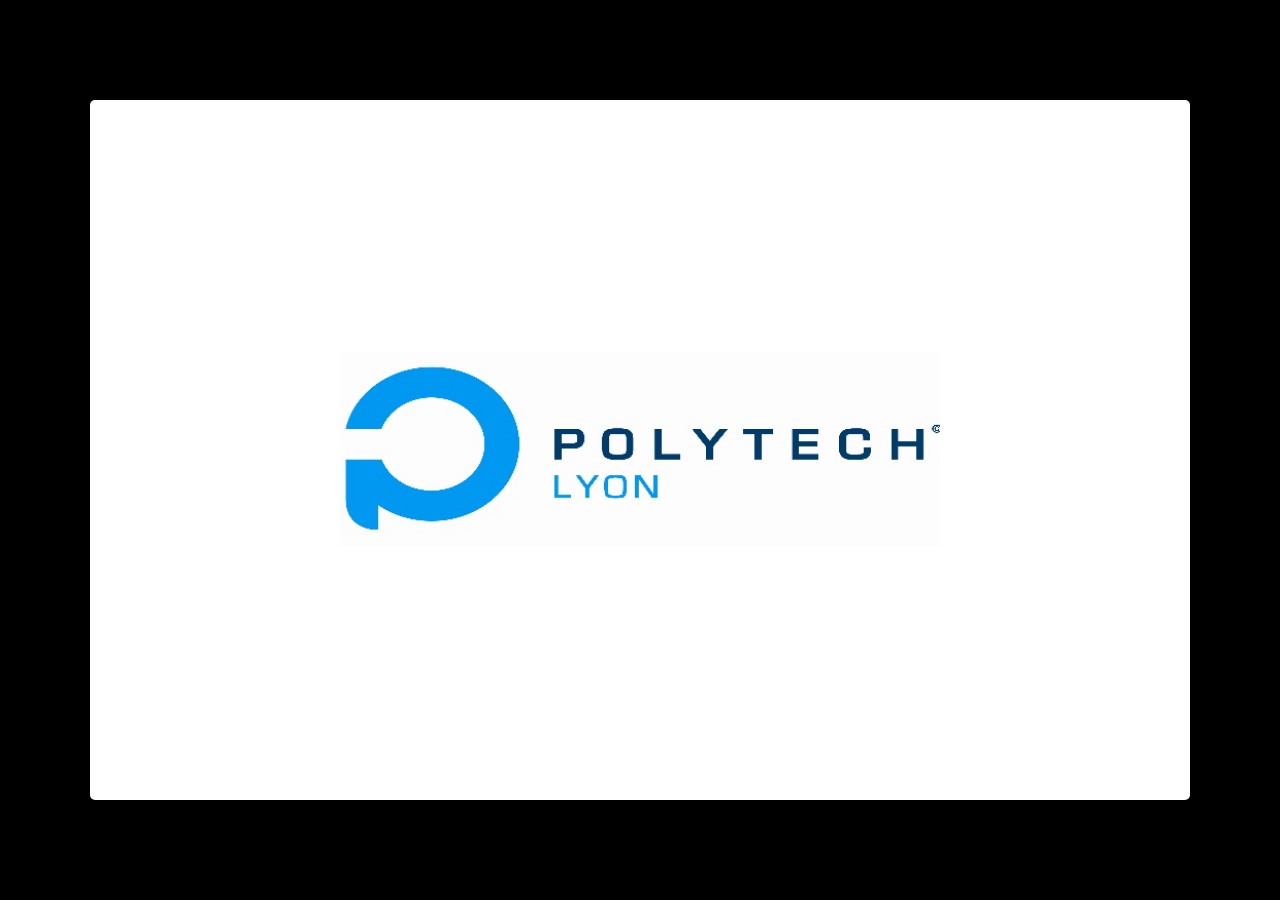
==== commit cf09f18a: "publishing deck" ====
--- a/index.html
+++ b/index.html
@@ -24,7 +24,9 @@
 
   
   <!-- Grab CDN jQuery, fall back to local if offline -->
-  <script src="http://ajax.aspnetcdn.com/ajax/jQuery/jquery-1.7.min.js"></script>
+  <!-- <script src="http://ajax.aspnetcdn.com/ajax/jQuery/jquery-1.7.min.js"></script> -->
+  <script src="./assets/js/jquery-1.7.min.js"></script>
+
   <script>window.jQuery || document.write('<script src="libraries/widgets/quiz/js/jquery.js"><\/script>')</script> 
   <script data-main="libraries/frameworks/io2012/js/slides" 
     src="libraries/frameworks/io2012/js/require-1.0.8.min.js">
@@ -40,7 +42,7 @@
       <slide class="nobackground">
     <article class="flexbox vcenter">
       <span>
-        <img width='600px' src="assets/img/logo_ensai.png">
+        <img width='600px' src="assets/img/logo_polytech.jpg">
       </span>
     </article>
   </slide>
@@ -53,7 +55,7 @@
     <h2>Année scolaire 2014-2015</h2>
     <p>Matthias Oehler<br/>Vice Président Data @Makazi</p>
   </hgroup>
-    <a href="https://github.com/oehlr/intro-datascience/zipball/gh-pages" class="example">
+    <a href="https://github.com/oehlr/slide-introdatascience-session1/zipball/gh-pages" class="example">
      Download
     </a>
   <article></article>  
@@ -67,7 +69,7 @@
   </hgroup>
   
   <div class="slide-description">
-    <p><p>Voici une description qui ne se repete pas</p></p>
+    <p></p>
   </div>
   
   <article data-timings="">
@@ -77,10 +79,20 @@
 <div class="row-fluid show-grid" style="height:100%;">
   <div class="span3" style="height:100%;">
     <div class="thumbnail" style="height:100%; border:0px solid gray">
-      <img alt="100%x200" src="assets/img/book.png" style="transform:scale(0.75);height:200px;display: block;">
+      <img alt="100%x200" src="assets/img/nuclearidea.png" style="transform:scale(0.75);height:200px;display: block;">
       <div class="caption">
-        <h3>1- REVOLUTION</h3>
+        <h3>REVOLUTION</h3>
         <p>La Data science, c&#39;est quoi exactement et quelles sont les diciplines auquelles cela fait référence ?</p>
+
+      </div>
+    </div>
+  </div>
+  <div class="span3" style="height:100%;">
+    <div class="thumbnail" style="height:100%; border:0px solid gray">
+      <img alt="100%x200" src="assets/img/script.png" style="transform:scale(0.75);height:200px;display: block;">
+      <div class="caption">
+        <h3>FONDAMENTAUX</h3>
+        <p>Quels sont les grands principes de la Data science ?</p>
 
       </div>
     </div>
@@ -89,28 +101,18 @@
     <div class="thumbnail" style="height:100%; border:0px solid gray">
       <img alt="100%x200" src="assets/img/cycle.png" style="transform:scale(0.75);height:200px;display: block;">
       <div class="caption">
-        <h3>2- FONDAMENTAUX</h3>
-        <p>La Data science, c&#39;est quoi exactement et quelles sont les diciplines auquelles cela fait référence ?</p>
+        <h3>PROCESSUS</h3>
+        <p>Comment bien apréhender un sujet Data science et quels processus suivre afin d&#39;en tirer profit ?</p>
 
       </div>
     </div>
   </div>
   <div class="span3" style="height:100%;">
     <div class="thumbnail" style="height:100%; border:0px solid gray">
-      <img alt="100%x200" src="assets/img/zip.png" style="transform:scale(0.75);height:200px;display: block;">
+      <img alt="100%x200" src="assets/img/chart.png" style="transform:scale(0.75);height:200px;display: block;">
       <div class="caption">
-        <h3>3- PROCESS</h3>
-        <p>La Data science, c&#39;est quoi exactement et quelles sont les diciplines auquelles cela fait référence ?</p>
-
-      </div>
-    </div>
-  </div>
-  <div class="span3" style="height:100%;">
-    <div class="thumbnail" style="height:100%; border:0px solid gray">
-      <img alt="100%x200" src="assets/img/database.png" style="transform:scale(0.75);height:200px;display: block;">
-      <div class="caption">
-        <h3>4- PRODUIT</h3>
-        <p>La Data science, c&#39;est quoi exactement et quelles sont les diciplines auquelles cela fait référence ?</p>
+        <h3>PRODUIT</h3>
+        <p>Vers une notion de Data produits. Quelques exemples ?</p>
 
       </div>
     </div>
@@ -129,7 +131,7 @@
     <div class="row-fluid" style="height:50%;">
       <center>
         <hgroup class="auto-fadein">
-          <h1>DATA REVOLUTION</h1>
+          <h1><span style="font-weight:100">DATA</span> REVOLUTION</h1>
           
         </hgroup>
       </center>
@@ -143,7 +145,7 @@
   </hgroup>
   
   <div class="slide-description">
-    <p></p>
+    <p>Ces dernieres années, <b>Big Data</b> et <b>Data science</b> sont devenus la solution à tous les problèmes.</p>
   </div>
   
   <article data-timings="">
@@ -161,13 +163,13 @@
   </hgroup>
   
   <div class="slide-description">
-    <p>Ici vient la description de la slide en quelques mots.Ici vient la description de la slide en quelques mots.Ici vient la description de la slide en quelques mots.</p>
+    <p>La Data science est composée de plusieurs expertises.</p>
   </div>
   
   <article data-timings="">
     <p><center>
   <a title="By Calvin.Andrus (Own work) [CC-BY-SA-3.0 (http://creativecommons.org/licenses/by-sa/3.0)], via Wikimedia Commons" href="http://commons.wikimedia.org/wiki/File%3ADataScienceDisciplines.png">
-    <img width="70%" alt="DataScienceDisciplines" src="http://upload.wikimedia.org/wikipedia/commons/4/44/DataScienceDisciplines.png"/>
+    <img width="65%" alt="DataScienceDisciplines" src="http://upload.wikimedia.org/wikipedia/commons/4/44/DataScienceDisciplines.png"/>
   </a>
 </center></p>
 
@@ -181,7 +183,7 @@
   </hgroup>
   
   <div class="slide-description">
-    <p><p>Ici vient la description de la slide en quelques mots.Ici vient la description de la slide en quelques mots.Ici vient la description de la slide en quelques mots.</p></p>
+    <p><p>Le CRM et le Marketing sont les domaines d'expertises les plus courants.</p></p>
   </div>
   
   <article data-timings="">
@@ -197,7 +199,7 @@
   </hgroup>
   
   <div class="slide-description">
-    <p><p>Ici vient la description de la slide en quelques mots.Ici vient la description de la slide en quelques mots.Ici vient la description de la slide en quelques mots.</p></p>
+    <p><p>R et Python sont les langages de programmation préférés des Data scientists.</p></p>
   </div>
   
   <article data-timings="">
@@ -213,7 +215,7 @@
   </hgroup>
   
   <div class="slide-description">
-    <p><p>Voici une description qui ne se repete pas</p></p>
+    <p><p>Répartition des algorithmes mathématiques en grandes familles</p></p>
   </div>
   
   <article data-timings="">
@@ -288,7 +290,7 @@
   </hgroup>
   
   <div class="slide-description">
-    <p><p>Ici vient la description de la slide en quelques mots.Ici vient la description de la slide en quelques mots.Ici vient la description de la slide en quelques mots.</p></p>
+    <p><p>Les algorithmes les plus utilisés par les Data Scientist sont les Regressions, les arbres de décisions et le clustering.</p></p>
   </div>
   
   <article data-timings="">
@@ -307,7 +309,7 @@
     <div class="row-fluid" style="height:50%;">
       <center>
         <hgroup class="auto-fadein">
-          <h1>Data fondamentaux</h1>
+          <h1><span style="font-weight:100">DATA</span> FONDAMENTAUX</h1>
           
         </hgroup>
       </center>
@@ -321,7 +323,7 @@
   </hgroup>
   
   <div class="slide-description">
-    <p><p>Voici une description qui ne se repete pas</p></p>
+    <p><p>Ce qu'il faut connaitre</p></p>
   </div>
   
   <article data-timings="">
@@ -368,7 +370,7 @@
   </hgroup>
   
   <div class="slide-description">
-    <p><p>Voici une description qui ne se repete pas</p></p>
+    <p><p></p></p>
   </div>
   
   <article data-timings="">
@@ -575,7 +577,7 @@
   </hgroup>
   
   <div class="slide-description">
-    <p><p>Avantages et inconvenients du distribué pour la Data science</p></p>
+    <p><p>Avantages et inconvenients des base NoSQL pour la Data science</p></p>
   </div>
   
   <article data-timings="">
@@ -598,8 +600,8 @@
     <h3>Inconvénients</h3>
     <ul>
 <li>Gère mal les relations</li>
-<li>Pas de oncsistence</li>
-<li>Besoin de requetage forts (schemaless) ou complexe</li>
+<li>Structuration de la donnée dépendant de l&#39;utilisation qui en est faite</li>
+<li>Non adapté en cas de besoin de requétage fort (schemaless) ou complexe</li>
 </ul>
 
   </div>
@@ -636,7 +638,7 @@
     <div class="row-fluid" style="height:50%;">
       <center>
         <hgroup class="auto-fadein">
-          <h1>Data process</h1>
+          <h1><span style="font-weight:100">DATA</span> PROCESS</h1>
           
         </hgroup>
       </center>
@@ -646,7 +648,53 @@
 
 <slide class="" id="slide-19" style="background:;">
   <hgroup>
-    <h2>Processus Data mining</h2>
+    <h2>Des processus : Pourquoi ?</h2>
+  </hgroup>
+  
+  <div class="slide-description">
+    <p><p>Les projets Data Science étant souvent très chronophages, il est important de structurer son travail.</p></p>
+  </div>
+  
+  <article data-timings="">
+    <ul>
+<li>&quot;Comment pourrais-je atteindre mon objectif ? En combien de temps ? Combien cela me coutera ?&quot;</li>
+</ul>
+
+<p><br /></p>
+
+<ul>
+<li>&quot;Mes données ? Je ne sais pas je vais voir avec mon DSI.&quot; </li>
+</ul>
+
+<p><br /></p>
+
+<ul>
+<li>&quot;Comment ca je ne peux pas l&#39;àge et la civilité mes meilleurs clients ? Il fallait collecter l&#39;information ?&quot;</li>
+</ul>
+
+<p><br /></p>
+
+<ul>
+<li>&quot;Quelles sont les règles qui permettent de prédire cela ? Non non, je ne veux pas que l&#39;on utilise cette donnée.&quot;</li>
+</ul>
+
+<p><br /></p>
+
+<ul>
+<li>&quot;Combien cela me rapportera ?&quot;</li>
+</ul>
+
+<p><br /></p>
+
+<div class="alert alert-info" role="alert"><b>Conseil :</b> Procéder étape par étape</div>
+
+  </article>
+  <!-- Presenter Notes -->
+</slide>
+
+<slide class="" id="slide-20" style="background:;">
+  <hgroup>
+    <h2>Le processus CRISP-DM</h2>
   </hgroup>
   
   <div class="slide-description">
@@ -662,9 +710,9 @@
   <!-- Presenter Notes -->
 </slide>
 
-<slide class="" id="slide-20" style="background:;">
-  <hgroup>
-    <h2>Processus Data Science</h2>
+<slide class="" id="slide-21" style="background:;">
+  <hgroup>
+    <h2>Processus émergent</h2>
   </hgroup>
   
   <div class="slide-description">
@@ -680,14 +728,14 @@
   <!-- Presenter Notes -->
 </slide>
 
-<slide class="segue quote white" id="slide-21" style="background:;">
+<slide class="segue quote white" id="slide-22" style="background:;">
   
   <div class="slide-description">
     <p></p>
   </div>
   
   <article data-timings="">
-    <p><q>Passer d&#39;une analyse <br /> à un <b>produit</b></q></p>
+    <p><q>Data Product : la fin des analyses statistiques<br /></q></p>
 
 <style>
 .dark q {
@@ -699,7 +747,7 @@
   <!-- Presenter Notes -->
 </slide>
 
-<slide class="section-slide" id="slide-22" style="background-color:#7F7FCF;">
+<slide class="section-slide" id="slide-23" style="background-color:#7F7FCF;">
   <div class="row-fluid" style="background-color:rgba(255,255,255,0.25);margin:10%;width:80%;height:60%;">
     <div class="row-fluid" style="height:10%;"></div>
     <div class="row-fluid" style="height:40%;">
@@ -708,7 +756,7 @@
     <div class="row-fluid" style="height:50%;">
       <center>
         <hgroup class="auto-fadein">
-          <h1>DATA PRODUCT</h1>
+          <h1><span style="font-weight:100">DATA</span> PRODUCT</h1>
           
         </hgroup>
       </center>
@@ -716,31 +764,6 @@
   </div>
 </slide>
 
-<slide class="" id="slide-23" style="background:;">
-  <hgroup>
-    <h2>Qu&#39;est ce qu&#39;un Data Product</h2>
-  </hgroup>
-  
-  <div class="slide-description">
-    <p><p>Dans un contexte ou les algorithmes sont de plus en plus utilisés au quotidien il devient indispensable de suivre une logique 'produit'</p></p>
-  </div>
-  
-  <article data-timings="">
-    <ul>
-<li>Au dela d&#39;une simple analyse statistique, le Data Product à pour vocation d&#39;ètre <b>réutilisé, partagé, mesuré, amélioré</b>
-
-<ul>
-<li><b>Réutilisé</b> : Capitaliser sur un travail déjà effectué, rentabiliser le temps passé (R&amp;D) <br /><br /></li>
-<li><b>Partagé</b> : Les outils aujourd&#39;hui permettent le travail collaboratif très simplement <br /><br /></li>
-<li><b>Mesuré</b> : Souvent vu comme des &quot;boites noires&quot;, les algorithmes mathématiques doivent ètre transparent et founir un maximum d&#39;information sur leurs propre fonctionnement <br /><br /></li>
-<li><b>Amélioré</b> : En continu les algorithmes doivent être suivi, amélioré, optimisé afin de délivrer les meilleurs performances  <br /><br /></li>
-</ul></li>
-</ul>
-
-  </article>
-  <!-- Presenter Notes -->
-</slide>
-
 <slide class="" id="slide-24" style="background:;">
   <hgroup>
     <h2>Quelques exemples de Data Product</h2>
@@ -801,7 +824,7 @@
   </hgroup>
   
   <div class="slide-description">
-    <p>Recherche d'image similaire</p>
+    <p>Recherche de musique</p>
   </div>
   
   <article data-timings="">
@@ -819,7 +842,7 @@
   </hgroup>
   
   <div class="slide-description">
-    <p>Recherche d'image similaire</p>
+    <p>Recommandation de style vestimentaire</p>
   </div>
   
   <article data-timings="">
@@ -837,7 +860,7 @@
   </hgroup>
   
   <div class="slide-description">
-    <p>Recherche d'image similaire</p>
+    <p>Recommandation de film</p>
   </div>
   
   <article data-timings="">
@@ -855,7 +878,7 @@
   </hgroup>
   
   <div class="slide-description">
-    <p>Recherche d'image similaire</p>
+    <p>Prediction de la prochaine action importante</p>
   </div>
   
   <article data-timings="">
@@ -873,7 +896,7 @@
   </hgroup>
   
   <div class="slide-description">
-    <p></p>
+    <p>Suivi des performances personnelles</p>
   </div>
   
   <article data-timings="">
@@ -885,7 +908,88 @@
   <!-- Presenter Notes -->
 </slide>
 
-<slide class="thank-you-slide segue" id="slide-32" style="background:;">
+<slide class="segue quote white" id="slide-32" style="background:;">
+  
+  <div class="slide-description">
+    <p></p>
+  </div>
+  
+  <article data-timings="">
+    <p><q>Par où commencer ?</q></p>
+
+<style>
+.dark q {
+  color: white;
+}
+</style>
+
+  </article>
+  <!-- Presenter Notes -->
+</slide>
+
+<slide class="" id="slide-33" style="background:;">
+  <hgroup>
+    <h2>Les 3P</h2>
+  </hgroup>
+  
+  <div class="slide-description">
+    <p><p>Dans un contexte où les algorithmes sont de plus en plus utilisés au quotidien il devient indispensable de suivre une logique 'produit'</p></p>
+  </div>
+  
+  <article data-timings="">
+    <ul>
+<li><p>Au dela d&#39;une simple analyse statistique, le Data Product a pour vocation d&#39;ètre <b>réutilisé, partagé, mesuré, amélioré</b><br /><br /></p></li>
+<li><p>Le Data scientist a (aussi) un casquette de développeur. Ainsi il doit savoir :</p>
+
+<ul>
+<li><b>Packager</b> : Capitaliser sur un travail déjà effectué, rentabiliser le temps passé (R&amp;D) <br /><br /></li>
+<li><b>Partager</b> : Le travail collaboratif <br /><br /></li>
+<li><b>Publier</b> : Mettre en production son code <br /><br /></li>
+</ul></li>
+<li><p>Créer son propre Package, le partager sur Github et le faire tester</p></li>
+</ul>
+
+  </article>
+  <!-- Presenter Notes -->
+</slide>
+
+<slide class="" id="slide-34" style="background:;">
+  <hgroup>
+    <h2>Proposition pour le TP</h2>
+  </hgroup>
+  
+  <div class="slide-description">
+    <p><p></p></p>
+  </div>
+  
+  <article data-timings="">
+    <ul>
+<li>Création d&#39;un package</li>
+</ul>
+
+<p><br /></p>
+
+<ul>
+<li>Récupération de données via Webservice</li>
+</ul>
+
+<p><br /></p>
+
+<ul>
+<li>Analyse de données de type &quot;Document&quot; (twitter)</li>
+</ul>
+
+<p><br /></p>
+
+<ul>
+<li>Publication</li>
+</ul>
+
+  </article>
+  <!-- Presenter Notes -->
+</slide>
+
+<slide class="thank-you-slide segue" id="slide-35" style="background:;">
   <aside class="gdbar right"><img src="assets/img/logods.png"></aside>
   <article class="flexbox vleft auto-fadein">
     <h2>Merci</h2>
@@ -898,214 +1002,7 @@
     <span>github</span><a href="https://github.com/OehlR">https://github.com/OehlR</a><br>
   </p>
 </slide>
-<slide class="" id="slide-33" style="background:;">
-  <hgroup>
-    <h2>titre</h2>
-  </hgroup>
-  
-  <div class="slide-description">
-    <p></p>
-  </div>
-  
-  <article data-timings="">
-    <p><span class="label label-default">Default</span>
-<span class="label label-primary">Primary</span>
-<span class="label label-success">Success</span>
-<span class="label label-info">Info</span>
-<span class="label label-warning">Warning</span>
-<span class="label label-danger">Danger</span></p>
-
-  </article>
-  <!-- Presenter Notes -->
-</slide>
-
-<slide class="" id="slide-34" style="background:;">
-  <hgroup>
-    <h2>Alert</h2>
-  </hgroup>
-  
-  <div class="slide-description">
-    <p></p>
-  </div>
-  
-  <article data-timings="">
-    <div class="alert alert-success" role="alert"><b>Well done!</b> You successfully read this important alert message.</div>
-
-<div class="alert alert-info" role="alert">Heads up! This alert needs your attention, but it's not super important.</div>
-
-<div class="alert alert-warning" role="alert">Warning! Better check yourself, you're not looking too good.</div>
-
-<div class="alert alert-danger" role="alert">Oh snap! Change a few things up and try submitting again. <a href=""  class="alert-link">With link</a></div>
-
-  </article>
-  <!-- Presenter Notes -->
-</slide>
-
-<slide class="" id="slide-35" style="background:;">
-  <hgroup>
-    <h2>Panel</h2>
-  </hgroup>
-  
-  <div class="slide-description">
-    <p></p>
-  </div>
-  
-  <article data-timings="">
-    <div class="panel panel-primary">
-  <div class="panel-heading">
-    <h4 class="panel-title">Panel title</h4>
-  </div>
-  <div class="panel-body">
-    <p>Panel content</p>
-  </div>
-</div>
-
-<div class="panel panel-success">
-  <div class="panel-heading">
-    <h4 class="panel-title">Panel title</h4>
-  </div>
-  <div class="panel-body">
-    <p>Panel content</p>
-  </div>
-</div>
-
-<div class="panel panel-info">
-  <div class="panel-heading">
-    <h4 class="panel-title">Panel title</h4>
-  </div>
-  <div class="panel-body">
-    <p>Panel content</p>
-  </div>
-</div>
-
-<div class="panel panel-warning">
-  <div class="panel-heading">
-    <h4 class="panel-title">Panel title</h4>
-  </div>
-  <div class="panel-body">
-    <p>Panel content</p>
-  </div>
-</div>
-
-<div class="panel panel-danger">
-  <div class="panel-heading">
-    <h4 class="panel-title">Panel title</h4>
-  </div>
-  <div class="panel-body">
-    <p>Panel content</p>
-  </div>
-</div>
-
-  </article>
-  <!-- Presenter Notes -->
-</slide>
-
 <slide class="" id="slide-36" style="background:;">
-  <hgroup>
-    <h2>2 rows and 3 columns</h2>
-  </hgroup>
-  
-  <div class="slide-description">
-    <p></p>
-  </div>
-  
-  <article data-timings="">
-    
-<div class="row-fluid show-grid" style="height:40%;">
-  <div class="span4" style="height:100%;"> contest
-    <!--Sidebar content-->
-  </div>
-  <div class="span4" style="height:100%;"> side
-    <!--Body content-->
-  </div>
-  <div class="span4" style="height:100%;"> side
-    <!--Body content-->
-  </div>
-</div>
-<div class="row-fluid show-grid" style="height:60%;">
-  <div class="span4" style="height:100%;"> contest
-    <!--Sidebar content-->
-  </div>
-  <div class="span4" style="height:100%;"> side
-    <!--Body content-->
-  </div>
-  <div class="span4" style="height:100%;"> side
-    <!--Body content-->
-  </div>
-</div>
-  </article>
-  <!-- Presenter Notes -->
-</slide>
-
-<slide class="" id="slide-37" style="background:;">
-  <hgroup>
-    <h2>Grid</h2>
-  </hgroup>
-  
-  <div class="slide-description">
-    <p></p>
-  </div>
-  
-  <article data-timings="">
-    
-<div class="row-fluid" style="height:17%">
-    <div class="span2" style="height:100%">&nbsp;</div>
-    <div class="span2" style="height:100%">&nbsp;</div>
-    <div class="span2" style="height:100%">&nbsp;</div>
-    <div class="span2" style="height:100%">&nbsp;</div>
-    <div class="span2" style="height:100%">&nbsp;</div>
-    <div class="span2" style="height:100%">&nbsp;</div>
-</div>
-<div class="row-fluid" style="height:17%">
-    <div class="span2" style="height:100%">&nbsp;</div>
-    <div class="span2" style="height:100%">&nbsp;</div>
-    <div class="span2" style="height:100%">&nbsp;</div>
-    <div class="span2" style="height:100%">&nbsp;</div>
-    <div class="span2" style="height:100%">&nbsp;</div>
-    <div class="span2" style="height:100%">&nbsp;</div>
-</div>
-
-<div class="row-fluid" style="height:17%">
-    <div class="span2" style="height:100%">&nbsp;</div>
-    <div class="span2" style="height:100%">&nbsp;</div>
-    <div class="span2" style="height:100%">&nbsp;</div>
-    <div class="span2" style="height:100%">&nbsp;</div>
-    <div class="span2" style="height:100%">&nbsp;</div>
-    <div class="span2" style="height:100%">&nbsp;</div>
-</div>
-
-<div class="row-fluid" style="height:17%">
-    <div class="span2" style="height:100%">&nbsp;</div>
-    <div class="span2" style="height:100%">&nbsp;</div>
-    <div class="span2" style="height:100%">&nbsp;</div>
-    <div class="span2" style="height:100%">&nbsp;</div>
-    <div class="span2" style="height:100%">&nbsp;</div>
-    <div class="span2" style="height:100%">&nbsp;</div>
-</div>
-
-<div class="row-fluid" style="height:17%">
-    <div class="span2" style="height:100%">&nbsp;</div>
-    <div class="span2" style="height:100%">&nbsp;</div>
-    <div class="span2" style="height:100%">&nbsp;</div>
-    <div class="span2" style="height:100%">&nbsp;</div>
-    <div class="span2" style="height:100%">&nbsp;</div>
-    <div class="span2" style="height:100%">&nbsp;</div>
-</div>
-
-<div class="row-fluid" style="height:17%">
-    <div class="span2" style="height:100%">&nbsp;</div>
-    <div class="span2" style="height:100%">&nbsp;</div>
-    <div class="span2" style="height:100%">&nbsp;</div>
-    <div class="span2" style="height:100%">&nbsp;</div>
-    <div class="span2" style="height:100%">&nbsp;</div>
-    <div class="span2" style="height:100%">&nbsp;</div>
-</div>
-
-  </article>
-  <!-- Presenter Notes -->
-</slide>
-
-<slide class="" id="slide-38" style="background:;">
   
   <div class="slide-description">
     <p></p>
@@ -1129,7 +1026,7 @@
     </li>
     <li>
       <a href="#" target="_self" rel='tooltip' 
-        data-slide=2 title='DATA REVOLUTION'>
+        data-slide=2 title='<span style="font-weight:100">DATA</span> REVOLUTION'>
          2
       </a>
     </li>
@@ -1171,7 +1068,7 @@
     </li>
     <li>
       <a href="#" target="_self" rel='tooltip' 
-        data-slide=9 title='Data fondamentaux'>
+        data-slide=9 title='<span style="font-weight:100">DATA</span> FONDAMENTAUX'>
          9
       </a>
     </li>
@@ -1225,37 +1122,37 @@
     </li>
     <li>
       <a href="#" target="_self" rel='tooltip' 
-        data-slide=18 title='Data process'>
+        data-slide=18 title='<span style="font-weight:100">DATA</span> PROCESS'>
          18
       </a>
     </li>
     <li>
       <a href="#" target="_self" rel='tooltip' 
-        data-slide=19 title='Processus Data mining'>
+        data-slide=19 title='Des processus : Pourquoi ?'>
          19
       </a>
     </li>
     <li>
       <a href="#" target="_self" rel='tooltip' 
-        data-slide=20 title='Processus Data Science'>
+        data-slide=20 title='Le processus CRISP-DM'>
          20
       </a>
     </li>
     <li>
       <a href="#" target="_self" rel='tooltip' 
-        data-slide=21 title=''>
+        data-slide=21 title='Processus émergent'>
          21
       </a>
     </li>
     <li>
       <a href="#" target="_self" rel='tooltip' 
-        data-slide=22 title='DATA PRODUCT'>
+        data-slide=22 title=''>
          22
       </a>
     </li>
     <li>
       <a href="#" target="_self" rel='tooltip' 
-        data-slide=23 title='Qu&#39;est ce qu&#39;un Data Product'>
+        data-slide=23 title='<span style="font-weight:100">DATA</span> PRODUCT'>
          23
       </a>
     </li>
@@ -1309,44 +1206,32 @@
     </li>
     <li>
       <a href="#" target="_self" rel='tooltip' 
-        data-slide=32 title='Merci'>
+        data-slide=32 title=''>
          32
       </a>
     </li>
     <li>
       <a href="#" target="_self" rel='tooltip' 
-        data-slide=33 title='titre'>
+        data-slide=33 title='Les 3P'>
          33
       </a>
     </li>
     <li>
       <a href="#" target="_self" rel='tooltip' 
-        data-slide=34 title='Alert'>
+        data-slide=34 title='Proposition pour le TP'>
          34
       </a>
     </li>
     <li>
       <a href="#" target="_self" rel='tooltip' 
-        data-slide=35 title='Panel'>
+        data-slide=35 title='Merci'>
          35
       </a>
     </li>
     <li>
       <a href="#" target="_self" rel='tooltip' 
-        data-slide=36 title='2 rows and 3 columns'>
+        data-slide=36 title=''>
          36
-      </a>
-    </li>
-    <li>
-      <a href="#" target="_self" rel='tooltip' 
-        data-slide=37 title='Grid'>
-         37
-      </a>
-    </li>
-    <li>
-      <a href="#" target="_self" rel='tooltip' 
-        data-slide=38 title=''>
-         38
       </a>
     </li>
   </ul>
@@ -1361,6 +1246,7 @@
   <script src="libraries/widgets/bootstrap/js/bootstrap.min.js"></script>
 <script src="libraries/widgets/bootstrap/js/bootbox.min.js"></script>
 <script src="./assets/js/bootstrap.js"></script>
+<script src="./assets/js/jquery-1.7.min.js"></script>
 <script src="./assets/js/mkz.js"></script>
 
   <script>  
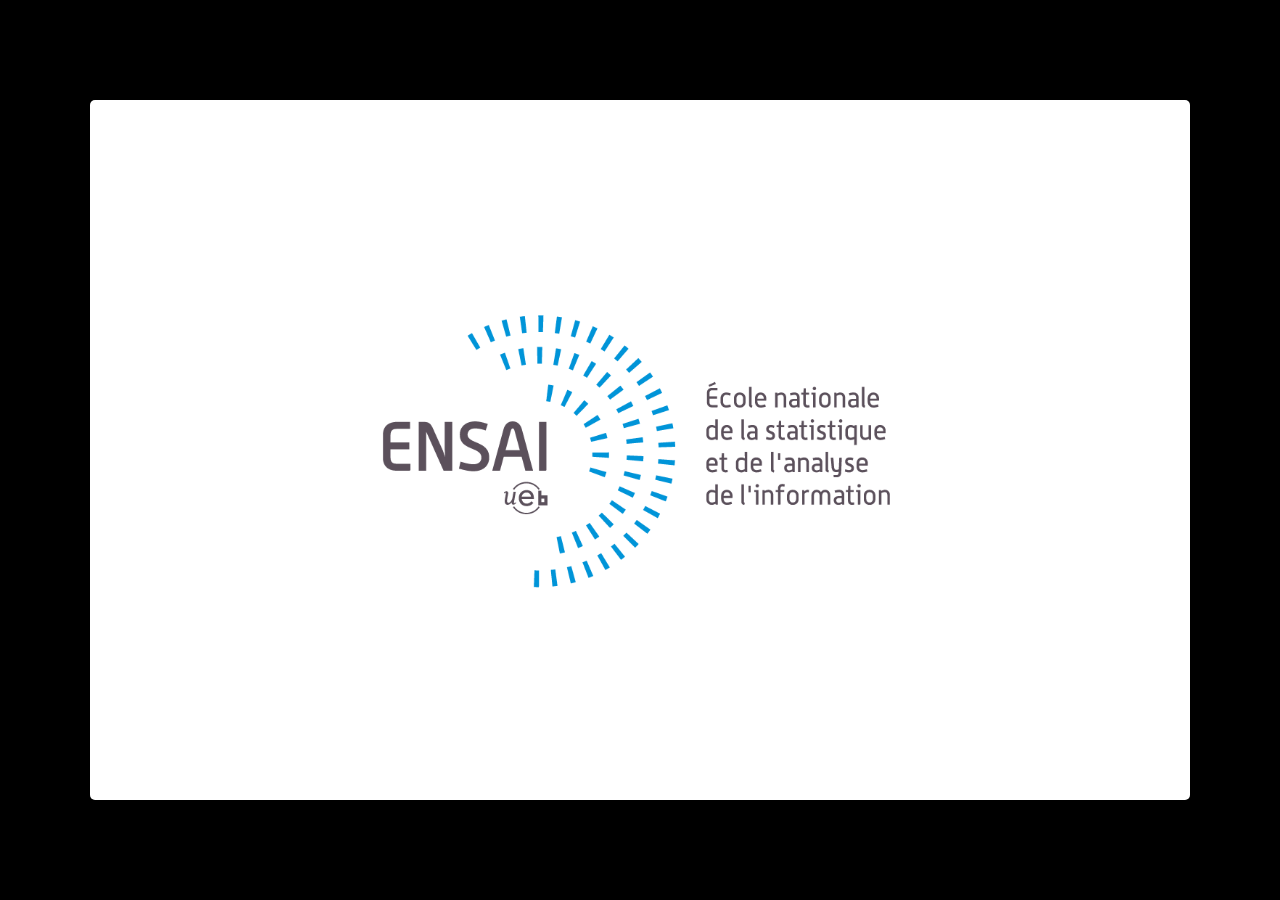
==== commit 5d00d2d5: "publishing deck" ====
--- a/index.html
+++ b/index.html
@@ -42,7 +42,7 @@
       <slide class="nobackground">
     <article class="flexbox vcenter">
       <span>
-        <img width='600px' src="assets/img/logo_polytech.jpg">
+        <img width='600px' src="assets/img/logo_ensai.png">
       </span>
     </article>
   </slide>
@@ -52,8 +52,8 @@
   </aside>
   <hgroup class="auto-fadein">
     <h1>Introduction à la Data Science</h1>
-    <h2>Année scolaire 2014-2015</h2>
-    <p>Matthias Oehler<br/>Vice Président Data @Makazi</p>
+    <h2>Année scolaire 2015-2016</h2>
+    <p>Matthias Oehler<br/>Directeur Général Adjoint @FullsixData</p>
   </hgroup>
     <a href="https://github.com/oehlr/slide-introdatascience-session1/zipball/gh-pages" class="example">
      Download
@@ -65,7 +65,7 @@
     <!-- SLIDES -->
     <slide class="" id="slide-1" style="background:;">
   <hgroup>
-    <h2>Sommaire - Session 1</h2>
+    <h2>Sommaire - Session #1</h2>
   </hgroup>
   
   <div class="slide-description">
@@ -179,6 +179,50 @@
 
 <slide class="" id="slide-5" style="background:;">
   <hgroup>
+    <h2>Les data scientists</h2>
+  </hgroup>
+  
+  <div class="slide-description">
+    <p>Le data scientist est la personne capable d'identifier/solutionner les problèmes pouvant étre résolus par les données.</p>
+  </div>
+  
+  <article data-timings="">
+    <h3>Le data scientist :</h3>
+
+<ul>
+<li>est un magicien</li>
+</ul>
+
+<p><br /></p>
+
+<ul>
+<li>est souvent au coeur d&#39;une équipe multi-diciplinaire</li>
+</ul>
+
+<p><br /></p>
+
+<ul>
+<li>doit comprendre les contraintes de tous et s&#39;adapter</li>
+</ul>
+
+<p><br /></p>
+
+<ul>
+<li><del>sait</del> doit expliquer son métier</li>
+</ul>
+
+<p><br /></p>
+
+<ul>
+<li>à le metier le plus sexy du siecle (Harvard Business Review) </li>
+</ul>
+
+  </article>
+  <!-- Presenter Notes -->
+</slide>
+
+<slide class="" id="slide-6" style="background:;">
+  <hgroup>
     <h2>Domaines d&#39;applications</h2>
   </hgroup>
   
@@ -193,7 +237,7 @@
   <!-- Presenter Notes -->
 </slide>
 
-<slide class="" id="slide-6" style="background:;">
+<slide class="" id="slide-7" style="background:;">
   <hgroup>
     <h2>Langages de programmation utilisés</h2>
   </hgroup>
@@ -209,7 +253,7 @@
   <!-- Presenter Notes -->
 </slide>
 
-<slide class="" id="slide-7" style="background:;">
+<slide class="" id="slide-8" style="background:;">
   <hgroup>
     <h2>Les grandes familles d&#39;algorithmes</h2>
   </hgroup>
@@ -284,7 +328,7 @@
   <!-- Presenter Notes -->
 </slide>
 
-<slide class="" id="slide-8" style="background:;">
+<slide class="" id="slide-9" style="background:;">
   <hgroup>
     <h2>Utilisation des algorithmes</h2>
   </hgroup>
@@ -300,7 +344,7 @@
   <!-- Presenter Notes -->
 </slide>
 
-<slide class="section-slide" id="slide-9" style="background-color:#FE5745;">
+<slide class="section-slide" id="slide-10" style="background-color:#FE5745;">
   <div class="row-fluid" style="background-color:rgba(255,255,255,0.25);margin:10%;width:80%;height:60%;">
     <div class="row-fluid" style="height:10%;"></div>
     <div class="row-fluid" style="height:40%;">
@@ -317,7 +361,7 @@
   </div>
 </slide>
 
-<slide class="" id="slide-10" style="background:;">
+<slide class="" id="slide-11" style="background:;">
   <hgroup>
     <h2>Environnements techniques</h2>
   </hgroup>
@@ -364,7 +408,7 @@
   <!-- Presenter Notes -->
 </slide>
 
-<slide class="" id="slide-11" style="background:;">
+<slide class="" id="slide-12" style="background:;">
   <hgroup>
     <h2>Le Cloud Computing</h2>
   </hgroup>
@@ -411,7 +455,7 @@
   <!-- Presenter Notes -->
 </slide>
 
-<slide class="" id="slide-12" style="background:;">
+<slide class="" id="slide-13" style="background:;">
   <hgroup>
     <h2>Le Cloud Computing et la Data science</h2>
   </hgroup>
@@ -451,7 +495,7 @@
   <!-- Presenter Notes -->
 </slide>
 
-<slide class="" id="slide-13" style="background:;">
+<slide class="" id="slide-14" style="background:;">
   <hgroup>
     <h2>Systemes distribués &amp; Map Reduce</h2>
   </hgroup>
@@ -469,7 +513,7 @@
   <!-- Presenter Notes -->
 </slide>
 
-<slide class="" id="slide-14" style="background:;">
+<slide class="" id="slide-15" style="background:;">
   <hgroup>
     <h2>Les environnements distribués et la Data science</h2>
   </hgroup>
@@ -508,7 +552,7 @@
   <!-- Presenter Notes -->
 </slide>
 
-<slide class="" id="slide-15" style="background:;">
+<slide class="" id="slide-16" style="background:;">
   <hgroup>
     <h2>Les bases de données NoSQL</h2>
   </hgroup>
@@ -571,7 +615,7 @@
   <!-- Presenter Notes -->
 </slide>
 
-<slide class="" id="slide-16" style="background:;">
+<slide class="" id="slide-17" style="background:;">
   <hgroup>
     <h2>Les BDD NoSQL et la Data science</h2>
   </hgroup>
@@ -610,7 +654,7 @@
   <!-- Presenter Notes -->
 </slide>
 
-<slide class="segue quote dark" id="slide-17" style="background:;">
+<slide class="segue quote dark" id="slide-18" style="background:;">
   
   <div class="slide-description">
     <p></p>
@@ -629,7 +673,7 @@
   <!-- Presenter Notes -->
 </slide>
 
-<slide class="section-slide" id="slide-18" style="background-color:#FBCEB6;">
+<slide class="section-slide" id="slide-19" style="background-color:#FBCEB6;">
   <div class="row-fluid" style="background-color:rgba(255,255,255,0.25);margin:10%;width:80%;height:60%;">
     <div class="row-fluid" style="height:10%;"></div>
     <div class="row-fluid" style="height:40%;">
@@ -646,7 +690,7 @@
   </div>
 </slide>
 
-<slide class="" id="slide-19" style="background:;">
+<slide class="" id="slide-20" style="background:;">
   <hgroup>
     <h2>Des processus : Pourquoi ?</h2>
   </hgroup>
@@ -692,7 +736,7 @@
   <!-- Presenter Notes -->
 </slide>
 
-<slide class="" id="slide-20" style="background:;">
+<slide class="" id="slide-21" style="background:;">
   <hgroup>
     <h2>Le processus CRISP-DM</h2>
   </hgroup>
@@ -710,7 +754,7 @@
   <!-- Presenter Notes -->
 </slide>
 
-<slide class="" id="slide-21" style="background:;">
+<slide class="" id="slide-22" style="background:;">
   <hgroup>
     <h2>Processus émergent</h2>
   </hgroup>
@@ -728,7 +772,7 @@
   <!-- Presenter Notes -->
 </slide>
 
-<slide class="segue quote white" id="slide-22" style="background:;">
+<slide class="segue quote white" id="slide-23" style="background:;">
   
   <div class="slide-description">
     <p></p>
@@ -747,7 +791,7 @@
   <!-- Presenter Notes -->
 </slide>
 
-<slide class="section-slide" id="slide-23" style="background-color:#7F7FCF;">
+<slide class="section-slide" id="slide-24" style="background-color:#7F7FCF;">
   <div class="row-fluid" style="background-color:rgba(255,255,255,0.25);margin:10%;width:80%;height:60%;">
     <div class="row-fluid" style="height:10%;"></div>
     <div class="row-fluid" style="height:40%;">
@@ -764,7 +808,7 @@
   </div>
 </slide>
 
-<slide class="" id="slide-24" style="background:;">
+<slide class="" id="slide-25" style="background:;">
   <hgroup>
     <h2>Quelques exemples de Data Product</h2>
   </hgroup>
@@ -782,7 +826,7 @@
   <!-- Presenter Notes -->
 </slide>
 
-<slide class="" id="slide-25" style="background:;">
+<slide class="" id="slide-26" style="background:;">
   <hgroup>
     <h2>Quelques exemples de Data Product</h2>
   </hgroup>
@@ -800,7 +844,7 @@
   <!-- Presenter Notes -->
 </slide>
 
-<slide class="" id="slide-26" style="background:;">
+<slide class="" id="slide-27" style="background:;">
   <hgroup>
     <h2>Quelques exemples de Data Product</h2>
   </hgroup>
@@ -818,7 +862,7 @@
   <!-- Presenter Notes -->
 </slide>
 
-<slide class="" id="slide-27" style="background:;">
+<slide class="" id="slide-28" style="background:;">
   <hgroup>
     <h2>Quelques exemples de Data Product</h2>
   </hgroup>
@@ -836,7 +880,7 @@
   <!-- Presenter Notes -->
 </slide>
 
-<slide class="" id="slide-28" style="background:;">
+<slide class="" id="slide-29" style="background:;">
   <hgroup>
     <h2>Quelques exemples de Data Product</h2>
   </hgroup>
@@ -854,7 +898,7 @@
   <!-- Presenter Notes -->
 </slide>
 
-<slide class="" id="slide-29" style="background:;">
+<slide class="" id="slide-30" style="background:;">
   <hgroup>
     <h2>Quelques exemples de Data Product</h2>
   </hgroup>
@@ -872,7 +916,7 @@
   <!-- Presenter Notes -->
 </slide>
 
-<slide class="" id="slide-30" style="background:;">
+<slide class="" id="slide-31" style="background:;">
   <hgroup>
     <h2>Quelques exemples de Data Product</h2>
   </hgroup>
@@ -890,7 +934,7 @@
   <!-- Presenter Notes -->
 </slide>
 
-<slide class="" id="slide-31" style="background:;">
+<slide class="" id="slide-32" style="background:;">
   <hgroup>
     <h2>Quelques exemples de Data Product</h2>
   </hgroup>
@@ -908,7 +952,7 @@
   <!-- Presenter Notes -->
 </slide>
 
-<slide class="segue quote white" id="slide-32" style="background:;">
+<slide class="segue quote white" id="slide-33" style="background:;">
   
   <div class="slide-description">
     <p></p>
@@ -927,7 +971,7 @@
   <!-- Presenter Notes -->
 </slide>
 
-<slide class="" id="slide-33" style="background:;">
+<slide class="" id="slide-34" style="background:;">
   <hgroup>
     <h2>Les 3P</h2>
   </hgroup>
@@ -953,7 +997,7 @@
   <!-- Presenter Notes -->
 </slide>
 
-<slide class="" id="slide-34" style="background:;">
+<slide class="" id="slide-35" style="background:;">
   <hgroup>
     <h2>Proposition pour le TP</h2>
   </hgroup>
@@ -989,7 +1033,7 @@
   <!-- Presenter Notes -->
 </slide>
 
-<slide class="thank-you-slide segue" id="slide-35" style="background:;">
+<slide class="thank-you-slide segue" id="slide-36" style="background:;">
   <aside class="gdbar right"><img src="assets/img/logods.png"></aside>
   <article class="flexbox vleft auto-fadein">
     <h2>Merci</h2>
@@ -1002,7 +1046,7 @@
     <span>github</span><a href="https://github.com/OehlR">https://github.com/OehlR</a><br>
   </p>
 </slide>
-<slide class="" id="slide-36" style="background:;">
+<slide class="" id="slide-37" style="background:;">
   
   <div class="slide-description">
     <p></p>
@@ -1020,7 +1064,7 @@
     <ul>
       <li>
       <a href="#" target="_self" rel='tooltip' 
-        data-slide=1 title='Sommaire - Session 1'>
+        data-slide=1 title='Sommaire - Session #1'>
          1
       </a>
     </li>
@@ -1044,121 +1088,121 @@
     </li>
     <li>
       <a href="#" target="_self" rel='tooltip' 
-        data-slide=5 title='Domaines d&#39;applications'>
+        data-slide=5 title='Les data scientists'>
          5
       </a>
     </li>
     <li>
       <a href="#" target="_self" rel='tooltip' 
-        data-slide=6 title='Langages de programmation utilisés'>
+        data-slide=6 title='Domaines d&#39;applications'>
          6
       </a>
     </li>
     <li>
       <a href="#" target="_self" rel='tooltip' 
-        data-slide=7 title='Les grandes familles d&#39;algorithmes'>
+        data-slide=7 title='Langages de programmation utilisés'>
          7
       </a>
     </li>
     <li>
       <a href="#" target="_self" rel='tooltip' 
-        data-slide=8 title='Utilisation des algorithmes'>
+        data-slide=8 title='Les grandes familles d&#39;algorithmes'>
          8
       </a>
     </li>
     <li>
       <a href="#" target="_self" rel='tooltip' 
-        data-slide=9 title='<span style="font-weight:100">DATA</span> FONDAMENTAUX'>
+        data-slide=9 title='Utilisation des algorithmes'>
          9
       </a>
     </li>
     <li>
       <a href="#" target="_self" rel='tooltip' 
-        data-slide=10 title='Environnements techniques'>
+        data-slide=10 title='<span style="font-weight:100">DATA</span> FONDAMENTAUX'>
          10
       </a>
     </li>
     <li>
       <a href="#" target="_self" rel='tooltip' 
-        data-slide=11 title='Le Cloud Computing'>
+        data-slide=11 title='Environnements techniques'>
          11
       </a>
     </li>
     <li>
       <a href="#" target="_self" rel='tooltip' 
-        data-slide=12 title='Le Cloud Computing et la Data science'>
+        data-slide=12 title='Le Cloud Computing'>
          12
       </a>
     </li>
     <li>
       <a href="#" target="_self" rel='tooltip' 
-        data-slide=13 title='Systemes distribués &amp; Map Reduce'>
+        data-slide=13 title='Le Cloud Computing et la Data science'>
          13
       </a>
     </li>
     <li>
       <a href="#" target="_self" rel='tooltip' 
-        data-slide=14 title='Les environnements distribués et la Data science'>
+        data-slide=14 title='Systemes distribués &amp; Map Reduce'>
          14
       </a>
     </li>
     <li>
       <a href="#" target="_self" rel='tooltip' 
-        data-slide=15 title='Les bases de données NoSQL'>
+        data-slide=15 title='Les environnements distribués et la Data science'>
          15
       </a>
     </li>
     <li>
       <a href="#" target="_self" rel='tooltip' 
-        data-slide=16 title='Les BDD NoSQL et la Data science'>
+        data-slide=16 title='Les bases de données NoSQL'>
          16
       </a>
     </li>
     <li>
       <a href="#" target="_self" rel='tooltip' 
-        data-slide=17 title=''>
+        data-slide=17 title='Les BDD NoSQL et la Data science'>
          17
       </a>
     </li>
     <li>
       <a href="#" target="_self" rel='tooltip' 
-        data-slide=18 title='<span style="font-weight:100">DATA</span> PROCESS'>
+        data-slide=18 title=''>
          18
       </a>
     </li>
     <li>
       <a href="#" target="_self" rel='tooltip' 
-        data-slide=19 title='Des processus : Pourquoi ?'>
+        data-slide=19 title='<span style="font-weight:100">DATA</span> PROCESS'>
          19
       </a>
     </li>
     <li>
       <a href="#" target="_self" rel='tooltip' 
-        data-slide=20 title='Le processus CRISP-DM'>
+        data-slide=20 title='Des processus : Pourquoi ?'>
          20
       </a>
     </li>
     <li>
       <a href="#" target="_self" rel='tooltip' 
-        data-slide=21 title='Processus émergent'>
+        data-slide=21 title='Le processus CRISP-DM'>
          21
       </a>
     </li>
     <li>
       <a href="#" target="_self" rel='tooltip' 
-        data-slide=22 title=''>
+        data-slide=22 title='Processus émergent'>
          22
       </a>
     </li>
     <li>
       <a href="#" target="_self" rel='tooltip' 
-        data-slide=23 title='<span style="font-weight:100">DATA</span> PRODUCT'>
+        data-slide=23 title=''>
          23
       </a>
     </li>
     <li>
       <a href="#" target="_self" rel='tooltip' 
-        data-slide=24 title='Quelques exemples de Data Product'>
+        data-slide=24 title='<span style="font-weight:100">DATA</span> PRODUCT'>
          24
       </a>
     </li>
@@ -1206,32 +1250,38 @@
     </li>
     <li>
       <a href="#" target="_self" rel='tooltip' 
-        data-slide=32 title=''>
+        data-slide=32 title='Quelques exemples de Data Product'>
          32
       </a>
     </li>
     <li>
       <a href="#" target="_self" rel='tooltip' 
-        data-slide=33 title='Les 3P'>
+        data-slide=33 title=''>
          33
       </a>
     </li>
     <li>
       <a href="#" target="_self" rel='tooltip' 
-        data-slide=34 title='Proposition pour le TP'>
+        data-slide=34 title='Les 3P'>
          34
       </a>
     </li>
     <li>
       <a href="#" target="_self" rel='tooltip' 
-        data-slide=35 title='Merci'>
+        data-slide=35 title='Proposition pour le TP'>
          35
       </a>
     </li>
     <li>
       <a href="#" target="_self" rel='tooltip' 
-        data-slide=36 title=''>
+        data-slide=36 title='Merci'>
          36
+      </a>
+    </li>
+    <li>
+      <a href="#" target="_self" rel='tooltip' 
+        data-slide=37 title=''>
+         37
       </a>
     </li>
   </ul>
--- a/assets/css/bootstrap3fix.css
+++ b/assets/css/bootstrap3fix.css
@@ -371,6 +371,7 @@
   color: #66512c;
 }
 .alert-danger {
+  font-size: 10px;
   color: #a94442;
   background-color: #f2dede;
   border-color: #ebccd1;
